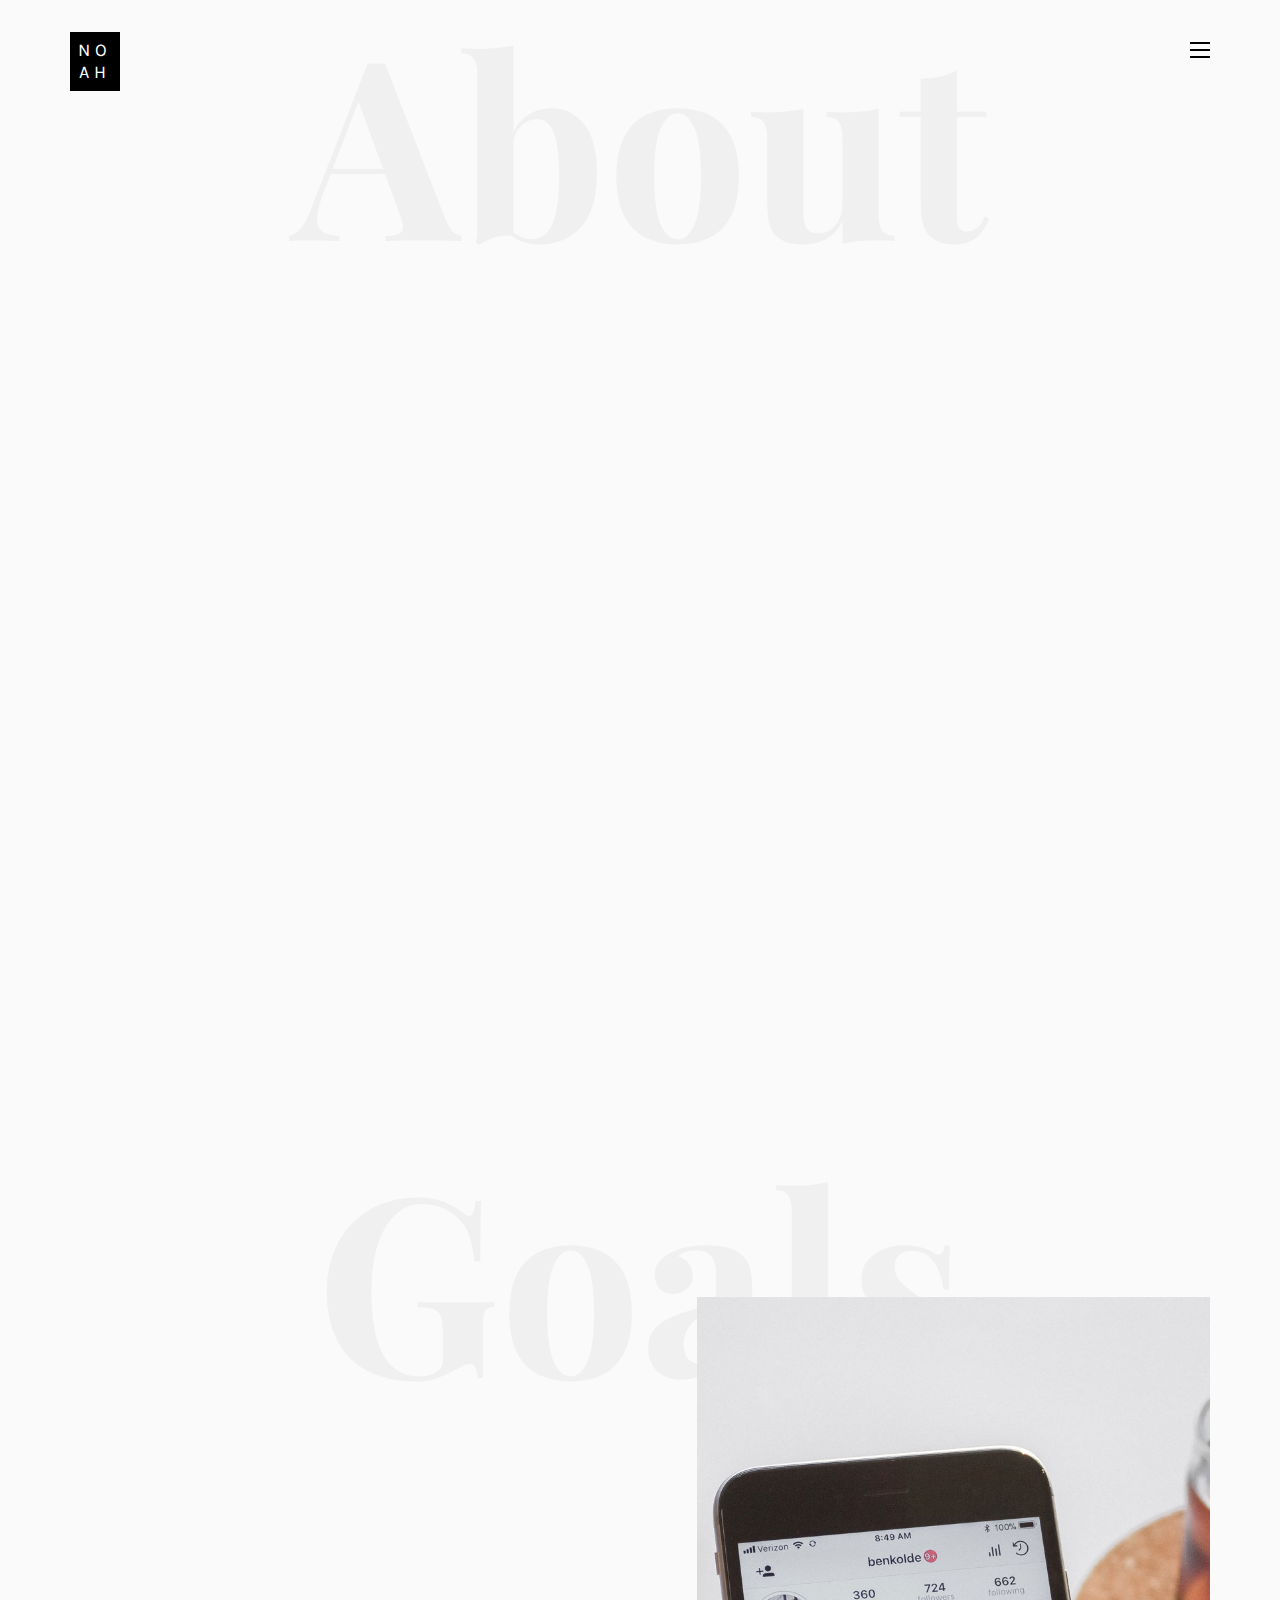
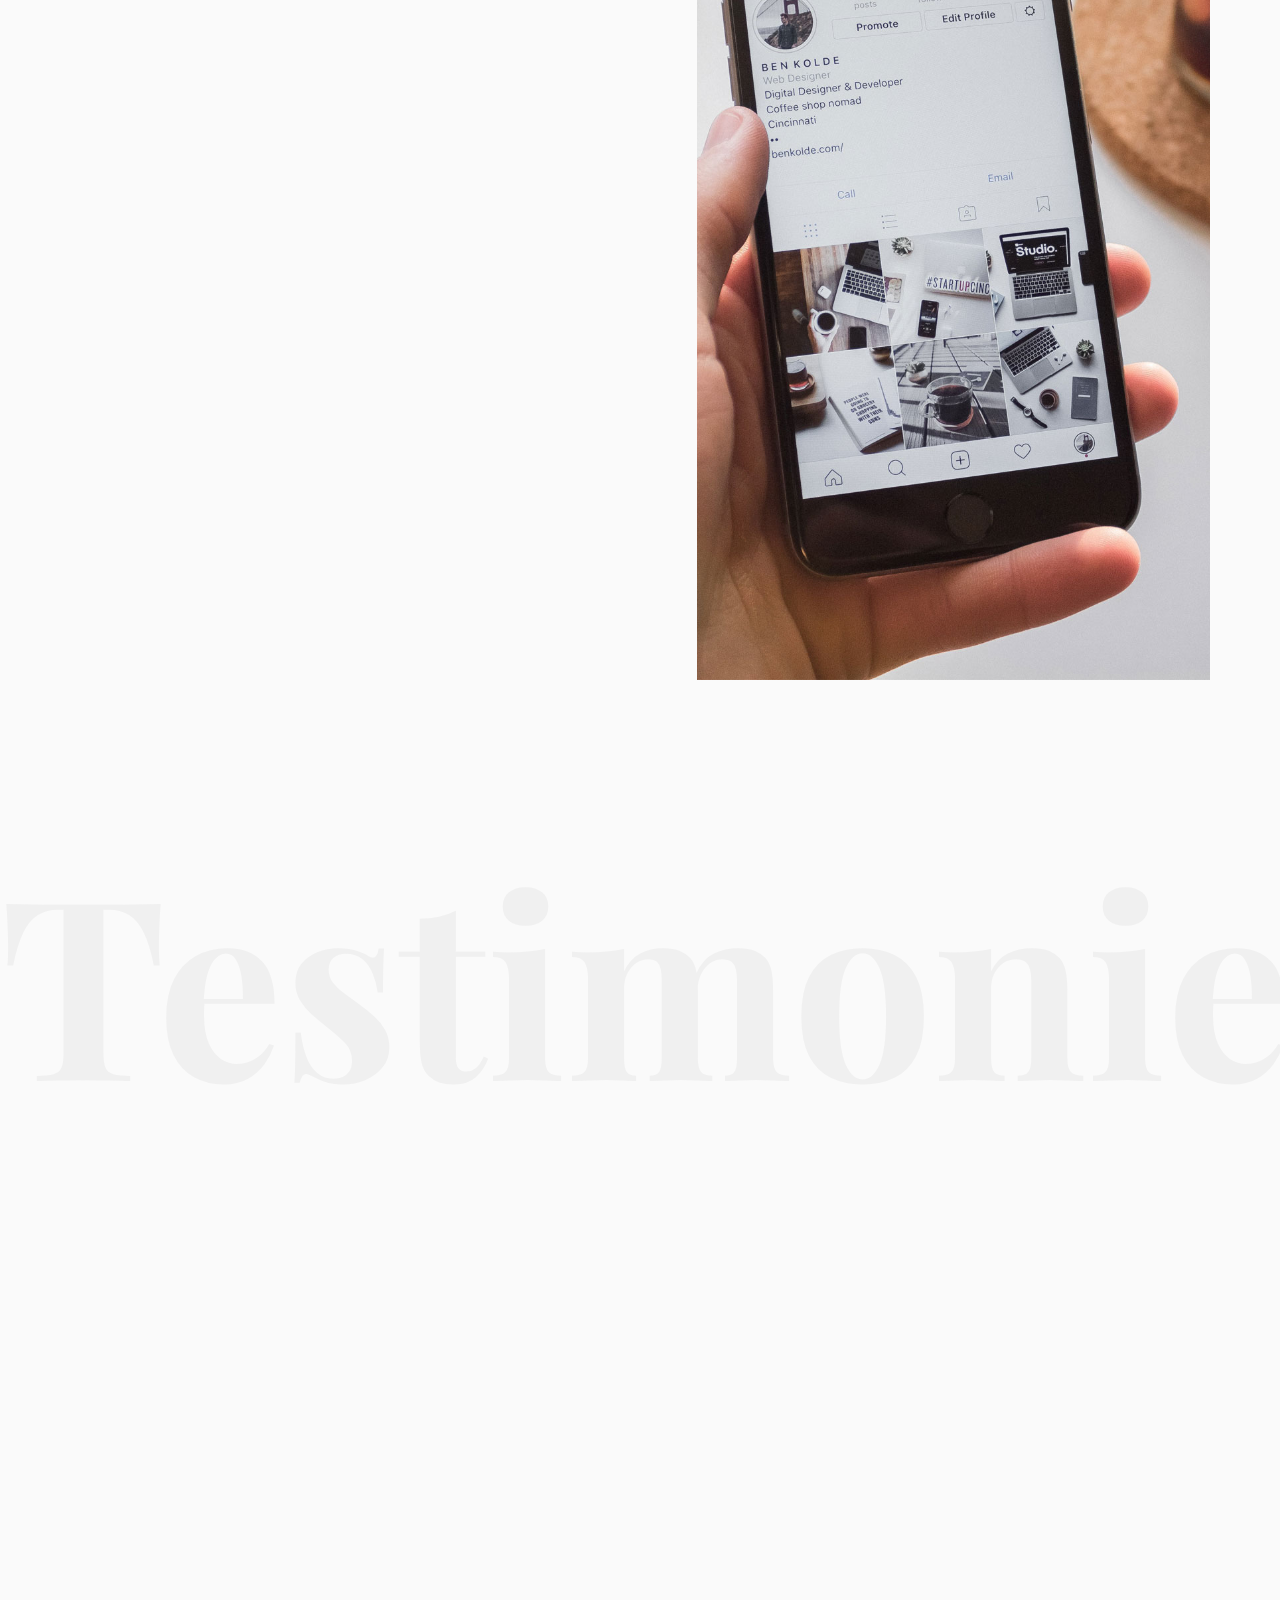
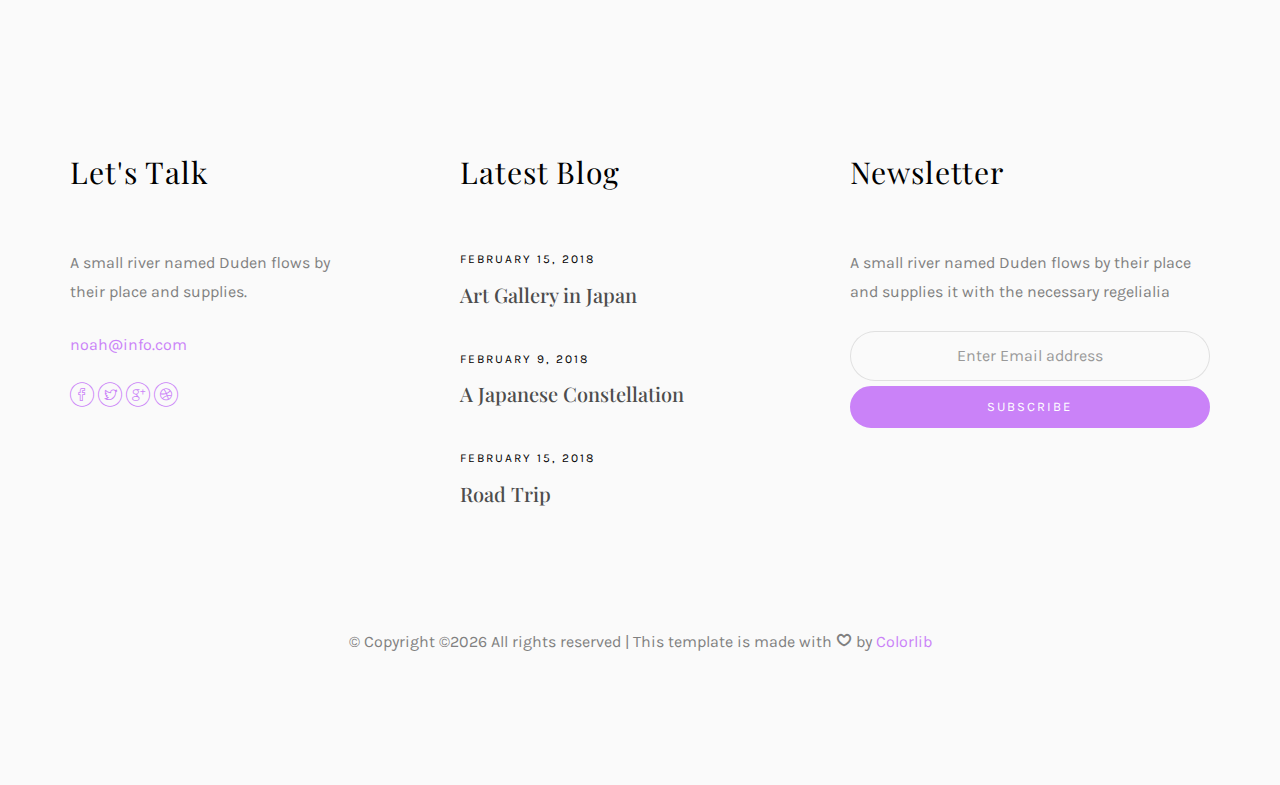
==== about.html @ 1e5e587e "modif total du template" ====
<!DOCTYPE HTML>
<html>
	<head>
	<meta charset="utf-8">
	<meta http-equiv="X-UA-Compatible" content="IE=edge">
	<title>Noah Template</title>
	<meta name="viewport" content="width=device-width, initial-scale=1">
	<meta name="description" content="" />
	<meta name="keywords" content="" />
	<meta name="author" content="" />

  <!-- Facebook and Twitter integration -->
	<meta property="og:title" content=""/>
	<meta property="og:image" content=""/>
	<meta property="og:url" content=""/>
	<meta property="og:site_name" content=""/>
	<meta property="og:description" content=""/>
	<meta name="twitter:title" content="" />
	<meta name="twitter:image" content="" />
	<meta name="twitter:url" content="" />
	<meta name="twitter:card" content="" />

	<!-- Place favicon.ico and apple-touch-icon.png in the root directory -->
	<link rel="shortcut icon" href="favicon.ico">

	<link href="https://fonts.googleapis.com/css?family=Karla:400,700" rel="stylesheet">
	<link href="https://fonts.googleapis.com/css?family=Playfair+Display:400,400i,700" rel="stylesheet">
	
	<!-- Animate.css -->
	<link rel="stylesheet" href="css/animate.css">
	<!-- Icomoon Icon Fonts-->
	<link rel="stylesheet" href="css/icomoon.css">
	<!-- Bootstrap  -->
	<link rel="stylesheet" href="css/bootstrap.css">
	<!-- Owl Carousel -->
	<link rel="stylesheet" href="css/owl.carousel.min.css">
	<link rel="stylesheet" href="css/owl.theme.default.min.css">
	<!-- Magnific Popup -->
	<link rel="stylesheet" href="css/magnific-popup.css">

	<link rel="stylesheet" href="css/style.css">


	<!-- Modernizr JS -->
	<script src="js/modernizr-2.6.2.min.js"></script>
	<!-- FOR IE9 below -->
	<!--[if lt IE 9]>
	<script src="js/respond.min.js"></script>
	<![endif]-->

	</head>
	<body>

	<nav id="colorlib-main-nav" role="navigation">
		<a href="#" class="js-colorlib-nav-toggle colorlib-nav-toggle active"><i></i></a>
		<div class="js-fullheight colorlib-table">
			<div class="colorlib-table-cell js-fullheight">
				<div class="row">
					<div class="col-md-12">
						<div class="form-group">
							<input type="text" class="form-control" id="search" placeholder="Enter any key to search...">
							<button type="submit" class="btn btn-primary"><i class="icon-search3"></i></button>
						</div>
					</div>
				</div>
				<div class="row">
					<div class="col-md-12">
						<ul>
							<li><a href="index.html">Home</a></li>
							<li><a href="services.html">Services</a></li>
							<li><a href="work.html">Work</a></li>
							<li><a href="blog.html">Blog</a></li>
							<li class="active"><a href="about.html">About</a></li>
							<li><a href="contact.html">Contact</a></li>
						</ul>
					</div>
				</div>
				<div class="row">
					<div class="col-md-12">
						<h2 class="head-title">Works</h2>
						<a href="images/work-1.jpg" class="gallery image-popup-link text-center" style="background-image: url(images/work-1.jpg);">
							<span><i class="icon-search3"></i></span>
						</a>
						<a href="images/work-2.jpg" class="gallery image-popup-link text-center" style="background-image: url(images/work-2.jpg);">
							<span><i class="icon-search3"></i></span>
						</a>
						<a href="images/work-3.jpg" class="gallery image-popup-link text-center" style="background-image: url(images/work-3.jpg);">
							<span><i class="icon-search3"></i></span>
						</a>
						<a href="images/work-4.jpg" class="gallery image-popup-link text-center" style="background-image: url(images/work-4.jpg);">
							<span><i class="icon-search3"></i></span>
						</a>
					</div>
				</div>
			</div>
		</div>
	</nav>
	
	<div id="colorlib-page">
		<header>
			<div class="container">
				<div class="row">
					<div class="col-md-12">
						<div class="colorlib-navbar-brand">
							<a class="colorlib-logo" href="index.html"><span>No</span><span>ah</span></a>
						</div>
						<a href="#" class="js-colorlib-nav-toggle colorlib-nav-toggle"><i></i></a>
					</div>
				</div>
			</div>
		</header>
		<div id="colorlib-about">
			<div class="container">
				<div class="row text-center">
					<h2 class="bold">About</h2>
				</div>
				<div class="row row-padded-bottom">
					<div class="col-md-5 animate-box">
						<img class="img-responsive about-img" src="images/about.jpg" alt="html5 bootstrap template by colorlib.com">
					</div>
					<div class="col-md-6 col-md-push-1 animate-box">
						<div class="about-desc">
							<h2><span>Noah</span><span>Henderson</span></h2>
							<div class="desc">
								<div class="rotate">
									<h2 class="heading">About</h2>
								</div>
								<p>A small river named Duden <a href="#">flows by their place</a> and supplies it with the necessary regelialia. It is a paradisematic country, in which roasted parts of sentences fly into your mouth. Even the all-powerful Pointing has no control about the blind texts it is an almost unorthographic life.</p>
								<p class="colorlib-social-icons">
									<a href="#"><i class="icon-facebook4"></i></a>
									<a href="#"><i class="icon-twitter3"></i></a>
									<a href="#"><i class="icon-googleplus"></i></a>
									<a href="#"><i class="icon-dribbble2"></i></a>
								</p>
								<p><a href="work.html" class="btn btn-primary btn-outline">View My Works</a></p>
							</div>
						</div>
					</div>
				</div>
				<div class="row">
					<div class="col-md-4 animate-box">
						<p>The Big Oxmox advised her not to do so, because there were thousands of bad Commas, wild Question Marks and devious Semikoli, but the Little Blind Text didn’t listen. She packed her seven versalia, put her initial into the belt and made herself on the way.</p>
					</div>
					<div class="col-md-4 animate-box">
						<p>The Big Oxmox advised her not to do so, because there were thousands of bad Commas, wild Question Marks and devious Semikoli, but the Little Blind Text didn’t listen. She packed her seven versalia, put her initial into the belt and made herself on the way.</p>
					</div>
					<div class="col-md-4 animate-box">
						<p>The Big Oxmox advised her not to do so, because there were thousands of bad Commas, wild Question Marks and devious Semikoli, but the Little Blind Text didn’t listen. She packed her seven versalia, put her initial into the belt and made herself on the way.</p>
					</div>
				</div>
			</div>
		</div>
		<div id="colorlib-services">
			<div class="container">
				<div class="row text-center">
					<h2 class="bold">Goals</h2>
				</div>
				<div class="row">
					<div class="col-md-12">
						<div class="services-flex">
							<div class="one-third">
								<div class="row">
									<div class="col-md-12 col-md-offset-0 animate-box intro-heading">
										<span>Target</span>
										<h2>Goals</h2>
										<p>A small river named Duden flows by their place and supplies it with the necessary regelialia. It is a paradisematic country, in which roasted parts of sentences fly into your mouth.</p>
									</div>
								</div>
								<div class="row">
									<div class="col-md-12">
										<div class="rotate">
											<h2 class="heading">Goals</h2>
										</div>
									</div>
									<div class="col-md-12">
										<div class="services animate-box">
											<h3>1 - High Quality Theme</h3>
											<p>Even the all-powerful Pointing has no control about the blind texts it is an almost unorthographic life One day however a small line of blind text by the name of Lorem Ipsum decided to leave for the far World of Grammar.</p>
										</div>
										<div class="services animate-box">
											<h3>2 - Customer Satisfaction</h3>
											<p>Even the all-powerful Pointing has no control about the blind texts it is an almost unorthographic life One day however a small line of blind text by the name of Lorem Ipsum decided to leave for the far World of Grammar.</p>
										</div>
										<div class="services animate-box">
											<h3>3 - Well Mentained Sites</h3>
											<p>Even the all-powerful Pointing has no control about the blind texts it is an almost unorthographic life One day however a small line of blind text by the name of Lorem Ipsum decided to leave for the far World of Grammar.</p>
										</div>
									</div>
								</div>
							</div>
							<div class="one-forth services-img" style="background-image: url(images/services-img-1.jpg);">
							</div>
						</div>
					</div>
				</div>
			</div>
		</div>

		<div id="colorlib-testimony">
			<div class="container">
				<div class="row text-center">
					<h2 class="bold">Testimonies</h2>
				</div>
				<div class="row">
					<div class="col-md-12 col-md-offset-0 text-center animate-box intro-heading">
						<span>Testimonies</span>
						<h2>Clients Says</h2>
					</div>
				</div>
				<div class="row">
					<div class="col-md-12">
						<div class="rotate">
							<h2 class="heading">Says</h2>
						</div>
					</div>
				</div>
				<div class="row animate-box">
					<div class="owl-carousel">
						<div class="item">
							<div class="col-md-12 text-center">
								<div class="testimony">
									<blockquote>
										<p>"A small river named Duden flows by their place and supplies it with the necessary regelialia.</p>
										<span>" &mdash; George Brooks</span>
									</blockquote>
								</div>
							</div>
						</div>
						<div class="item">
							<div class="col-md-12 text-center">
								<div class="testimony">
									<blockquote>
										<p>"Even the all-powerful Pointing has no control about the blind texts it is an almost unorthographic life One day however a small line of blind text by the name of Lorem Ipsum decided to leave for the far World of Grammar.</p>
										<span>" &mdash; Daniel Foster</span>
									</blockquote>
								</div>
							</div>
						</div>
						<div class="item">
							<div class="col-md-12 text-center">
								<div class="testimony">
									<blockquote>
										<p>"When she reached the first hills of the Italic Mountains, she had a last view back on the skyline of her hometown Bookmarksgrove</p>
										<span>" &mdash; Liam Jenkins</span>
									</blockquote>
								</div>
							</div>
						</div>
					</div>
				</div>
			</div>
		</div>

		<footer>
			<div id="footer">
				<div class="container">
					<div class="row">
						<div class="col-md-4 col-pb-sm">
							<div class="row">
								<div class="col-md-10">
									<h2>Let's Talk</h2>
									<p>A small river named Duden flows by their place and supplies.</p>
									<p><a href="#">noah@info.com</a></p>
									<p class="colorlib-social-icons">
										<a href="#"><i class="icon-facebook4"></i></a>
										<a href="#"><i class="icon-twitter3"></i></a>
										<a href="#"><i class="icon-googleplus"></i></a>
										<a href="#"><i class="icon-dribbble2"></i></a>
									</p>
								</div>
							</div>
						</div>
						<div class="col-md-4 col-pb-sm">
							<h2>Latest Blog</h2>
							<div class="f-entry">
								<a href="#" class="featured-img" style="background-image: url(images/img-1.jpg);"></a>
								<div class="desc">
									<span>February 15, 2018</span>
									<h3><a href="#">Art Gallery in Japan</a></h3>
								</div>
							</div>
							<div class="f-entry">
								<a href="#" class="featured-img" style="background-image: url(images/img-2.jpg);"></a>
								<div class="desc">
									<span>February 9, 2018</span>
									<h3><a href="#">A Japanese Constellation</a></h3>
								</div>
							</div>
							<div class="f-entry">
								<a href="#" class="featured-img" style="background-image: url(images/img-3.jpg);"></a>
								<div class="desc">
									<span>February 15, 2018</span>
									<h3><a href="#">Road Trip</a></h3>
								</div>
							</div>
						</div>
						<div class="col-md-4 col-pb-sm">
							<h2>Newsletter</h2>
							<p>A small river named Duden flows by their place and supplies it with the necessary regelialia</p>
							<div class="subscribe text-center">
								<div class="form-group">
									<input type="text" class="form-control text-center" placeholder="Enter Email address">
									<input type="submit" value="Subscribe" class="btn btn-primary btn-custom">
								</div>
							</div>
						</div>
					</div>
					<div class="row">
						<div class="col-md-12 text-center">
							<p>
								&copy; <!-- Link back to Colorlib can't be removed. Template is licensed under CC BY 3.0. -->
Copyright &copy;<script>document.write(new Date().getFullYear());</script> All rights reserved | This template is made with <i class="icon-heart4" aria-hidden="true"></i> by <a href="https://colorlib.com" target="_blank">Colorlib</a>
<!-- Link back to Colorlib can't be removed. Template is licensed under CC BY 3.0. -->
							</p>
						</div>
					</div>
				</div>
			</div>
		</footer>
	
	</div>

	<!-- jQuery -->
	<script src="js/jquery.min.js"></script>
	<!-- jQuery Easing -->
	<script src="js/jquery.easing.1.3.js"></script>
	<!-- Bootstrap -->
	<script src="js/bootstrap.min.js"></script>
	<!-- Waypoints -->
	<script src="js/jquery.waypoints.min.js"></script>
	<!-- Owl Carousel -->
	<script src="js/owl.carousel.min.js"></script>
	<!-- Magnific Popup -->
	<script src="js/jquery.magnific-popup.min.js"></script>
	<script src="js/magnific-popup-options.js"></script>

	<!-- Main JS (Do not remove) -->
	<script src="js/main.js"></script>

	</body>
</html>
---- css/icomoon.css ----
@font-face {
  font-family: 'icomoon';
  src:  url('fonts/icomoon.eot?tmere9');
  src:  url('fonts/icomoon.eot?tmere9#iefix') format('embedded-opentype'),
    url('fonts/icomoon.ttf?tmere9') format('truetype'),
    url('fonts/icomoon.woff?tmere9') format('woff'),
    url('fonts/icomoon.svg?tmere9#icomoon') format('svg');
  font-weight: normal;
  font-style: normal;
}

[class^="icon-"], [class*=" icon-"] {
  /* use !important to prevent issues with browser extensions that change fonts */
  font-family: 'icomoon' !important;
  speak: none;
  font-style: normal;
  font-weight: normal;
  font-variant: normal;
  text-transform: none;
  line-height: 1;

  /* Better Font Rendering =========== */
  -webkit-font-smoothing: antialiased;
  -moz-osx-font-smoothing: grayscale;
}

.icon-activity:before {
  content: "\e900";
}
.icon-airplay:before {
  content: "\e901";
}
.icon-alert-circle:before {
  content: "\e902";
}
.icon-alert-octagon:before {
  content: "\e903";
}
.icon-alert-triangle:before {
  content: "\e904";
}
.icon-align-center:before {
  content: "\e905";
}
.icon-align-justify:before {
  content: "\e906";
}
.icon-align-left:before {
  content: "\e907";
}
.icon-align-right:before {
  content: "\e908";
}
.icon-anchor:before {
  content: "\e909";
}
.icon-aperture:before {
  content: "\e90a";
}
.icon-arrow-down3:before {
  content: "\e90b";
}
.icon-arrow-down-circle:before {
  content: "\e90c";
}
.icon-arrow-down-left3:before {
  content: "\e90d";
}
.icon-arrow-down-right3:before {
  content: "\e90e";
}
.icon-arrow-left3:before {
  content: "\e90f";
}
.icon-arrow-left-circle:before {
  content: "\e910";
}
.icon-arrow-right3:before {
  content: "\e911";
}
.icon-arrow-right-circle:before {
  content: "\e912";
}
.icon-arrow-up3:before {
  content: "\e913";
}
.icon-arrow-up-circle:before {
  content: "\e914";
}
.icon-arrow-up-left3:before {
  content: "\e915";
}
.icon-arrow-up-right3:before {
  content: "\e916";
}
.icon-at-sign:before {
  content: "\e917";
}
.icon-award:before {
  content: "\e918";
}
.icon-bar-chart:before {
  content: "\e919";
}
.icon-bar-chart-2:before {
  content: "\e91a";
}
.icon-battery:before {
  content: "\e91b";
}
.icon-battery-charging:before {
  content: "\e91c";
}
.icon-bell2:before {
  content: "\e91d";
}
.icon-bell-off:before {
  content: "\e91e";
}
.icon-bluetooth:before {
  content: "\e91f";
}
.icon-bold2:before {
  content: "\e920";
}
.icon-book2:before {
  content: "\e921";
}
.icon-book-open:before {
  content: "\e922";
}
.icon-bookmark2:before {
  content: "\e923";
}
.icon-box:before {
  content: "\e924";
}
.icon-briefcase2:before {
  content: "\e925";
}
.icon-calendar2:before {
  content: "\e926";
}
.icon-camera2:before {
  content: "\e927";
}
.icon-camera-off:before {
  content: "\e928";
}
.icon-cast:before {
  content: "\e929";
}
.icon-check:before {
  content: "\e92a";
}
.icon-check-circle:before {
  content: "\e92b";
}
.icon-check-square:before {
  content: "\e92c";
}
.icon-chevron-down:before {
  content: "\e92d";
}
.icon-chevron-left:before {
  content: "\e92e";
}
.icon-chevron-right:before {
  content: "\e92f";
}
.icon-chevron-up:before {
  content: "\e930";
}
.icon-chevrons-down:before {
  content: "\e931";
}
.icon-chevrons-left:before {
  content: "\e932";
}
.icon-chevrons-right:before {
  content: "\e933";
}
.icon-chevrons-up:before {
  content: "\e934";
}
.icon-chrome2:before {
  content: "\e935";
}
.icon-circle:before {
  content: "\e936";
}
.icon-clipboard2:before {
  content: "\e937";
}
.icon-clock3:before {
  content: "\e938";
}
.icon-cloud2:before {
  content: "\e939";
}
.icon-cloud-drizzle:before {
  content: "\e93a";
}
.icon-cloud-lightning:before {
  content: "\e93b";
}
.icon-cloud-off:before {
  content: "\e93c";
}
.icon-cloud-rain:before {
  content: "\e93d";
}
.icon-cloud-snow:before {
  content: "\e93e";
}
.icon-code:before {
  content: "\e93f";
}
.icon-codepen2:before {
  content: "\e940";
}
.icon-command2:before {
  content: "\e941";
}
.icon-compass3:before {
  content: "\e942";
}
.icon-copy2:before {
  content: "\e943";
}
.icon-corner-down-left:before {
  content: "\e944";
}
.icon-corner-down-right:before {
  content: "\e945";
}
.icon-corner-left-down:before {
  content: "\e946";
}
.icon-corner-left-up:before {
  content: "\e947";
}
.icon-corner-right-down:before {
  content: "\e948";
}
.icon-corner-right-up:before {
  content: "\e949";
}
.icon-corner-up-left:before {
  content: "\e94a";
}
.icon-corner-up-right:before {
  content: "\e94b";
}
.icon-cpu:before {
  content: "\e94c";
}
.icon-credit-card2:before {
  content: "\e94d";
}
.icon-crop2:before {
  content: "\e94e";
}
.icon-crosshair:before {
  content: "\e94f";
}
.icon-database2:before {
  content: "\e950";
}
.icon-delete:before {
  content: "\e951";
}
.icon-disc:before {
  content: "\e952";
}
.icon-dollar-sign:before {
  content: "\e953";
}
.icon-download4:before {
  content: "\e954";
}
.icon-download-cloud:before {
  content: "\e955";
}
.icon-droplet2:before {
  content: "\e956";
}
.icon-edit:before {
  content: "\e957";
}
.icon-edit-2:before {
  content: "\e958";
}
.icon-edit-3:before {
  content: "\e959";
}
.icon-external-link:before {
  content: "\e95a";
}
.icon-eye2:before {
  content: "\e95b";
}
.icon-eye-off:before {
  content: "\e95c";
}
.icon-facebook3:before {
  content: "\e95d";
}
.icon-fast-forward:before {
  content: "\e95e";
}
.icon-feather:before {
  content: "\e95f";
}
.icon-file:before {
  content: "\e960";
}
.icon-file-minus:before {
  content: "\e961";
}
.icon-file-plus:before {
  content: "\e962";
}
.icon-file-text3:before {
  content: "\e963";
}
.icon-film2:before {
  content: "\e964";
}
.icon-filter2:before {
  content: "\e965";
}
.icon-flag2:before {
  content: "\e966";
}
.icon-folder2:before {
  content: "\e967";
}
.icon-folder-minus2:before {
  content: "\e968";
}
.icon-folder-plus2:before {
  content: "\e969";
}
.icon-git-branch:before {
  content: "\e96a";
}
.icon-git-commit:before {
  content: "\e96b";
}
.icon-git-merge:before {
  content: "\e96c";
}
.icon-git-pull-request:before {
  content: "\e96d";
}
.icon-github2:before {
  content: "\e96e";
}
.icon-gitlab:before {
  content: "\e96f";
}
.icon-globe:before {
  content: "\e970";
}
.icon-grid:before {
  content: "\e971";
}
.icon-hard-drive:before {
  content: "\e972";
}
.icon-hash:before {
  content: "\e973";
}
.icon-headphones2:before {
  content: "\e974";
}
.icon-heart2:before {
  content: "\e975";
}
.icon-help-circle:before {
  content: "\e976";
}
.icon-home4:before {
  content: "\e977";
}
.icon-image2:before {
  content: "\e978";
}
.icon-inbox:before {
  content: "\e979";
}
.icon-info2:before {
  content: "\e97a";
}
.icon-instagram2:before {
  content: "\e97b";
}
.icon-italic2:before {
  content: "\e97c";
}
.icon-layers:before {
  content: "\e97d";
}
.icon-layout:before {
  content: "\e97e";
}
.icon-life-buoy:before {
  content: "\e97f";
}
.icon-link2:before {
  content: "\e980";
}
.icon-link-2:before {
  content: "\e981";
}
.icon-linkedin3:before {
  content: "\e982";
}
.icon-list3:before {
  content: "\e983";
}
.icon-loader:before {
  content: "\e984";
}
.icon-lock2:before {
  content: "\e985";
}
.icon-log-in:before {
  content: "\e986";
}
.icon-log-out:before {
  content: "\e987";
}
.icon-mail5:before {
  content: "\e988";
}
.icon-map3:before {
  content: "\e989";
}
.icon-map-pin:before {
  content: "\e98a";
}
.icon-maximize:before {
  content: "\e98b";
}
.icon-maximize-2:before {
  content: "\e98c";
}
.icon-menu5:before {
  content: "\e98d";
}
.icon-message-circle:before {
  content: "\e98e";
}
.icon-message-square:before {
  content: "\e98f";
}
.icon-mic2:before {
  content: "\e990";
}
.icon-mic-off:before {
  content: "\e991";
}
.icon-minimize:before {
  content: "\e992";
}
.icon-minimize-2:before {
  content: "\e993";
}
.icon-minus2:before {
  content: "\e994";
}
.icon-minus-circle:before {
  content: "\e995";
}
.icon-minus-square:before {
  content: "\e996";
}
.icon-monitor:before {
  content: "\e997";
}
.icon-moon:before {
  content: "\e998";
}
.icon-more-horizontal:before {
  content: "\e999";
}
.icon-more-vertical:before {
  content: "\e99a";
}
.icon-move:before {
  content: "\e99b";
}
.icon-music2:before {
  content: "\e99c";
}
.icon-navigation:before {
  content: "\e99d";
}
.icon-navigation-2:before {
  content: "\e99e";
}
.icon-octagon:before {
  content: "\e99f";
}
.icon-package:before {
  content: "\e9a0";
}
.icon-paperclip:before {
  content: "\e9a1";
}
.icon-pause3:before {
  content: "\e9a2";
}
.icon-pause-circle:before {
  content: "\e9a3";
}
.icon-percent:before {
  content: "\e9a4";
}
.icon-phone2:before {
  content: "\e9a5";
}
.icon-phone-call:before {
  content: "\e9a6";
}
.icon-phone-forwarded:before {
  content: "\e9a7";
}
.icon-phone-incoming:before {
  content: "\e9a8";
}
.icon-phone-missed:before {
  content: "\e9a9";
}
.icon-phone-off:before {
  content: "\e9aa";
}
.icon-phone-outgoing:before {
  content: "\e9ab";
}
.icon-pie-chart2:before {
  content: "\e9ac";
}
.icon-play4:before {
  content: "\e9ad";
}
.icon-play-circle:before {
  content: "\e9ae";
}
.icon-plus2:before {
  content: "\e9af";
}
.icon-plus-circle:before {
  content: "\e9b0";
}
.icon-plus-square:before {
  content: "\e9b1";
}
.icon-pocket:before {
  content: "\e9b2";
}
.icon-power2:before {
  content: "\e9b3";
}
.icon-printer2:before {
  content: "\e9b4";
}
.icon-radio:before {
  content: "\e9b5";
}
.icon-refresh-ccw:before {
  content: "\e9b6";
}
.icon-refresh-cw:before {
  content: "\e9b7";
}
.icon-repeat:before {
  content: "\e9b8";
}
.icon-rewind:before {
  content: "\e9b9";
}
.icon-rotate-ccw:before {
  content: "\e9ba";
}
.icon-rotate-cw:before {
  content: "\e9bb";
}
.icon-rss3:before {
  content: "\e9bc";
}
.icon-save:before {
  content: "\e9bd";
}
.icon-scissors2:before {
  content: "\e9be";
}
.icon-search2:before {
  content: "\e9bf";
}
.icon-send:before {
  content: "\e9c0";
}
.icon-server:before {
  content: "\e9c1";
}
.icon-settings:before {
  content: "\e9c2";
}
.icon-share3:before {
  content: "\e9c3";
}
.icon-share-2:before {
  content: "\e9c4";
}
.icon-shield2:before {
  content: "\e9c5";
}
.icon-shield-off:before {
  content: "\e9c6";
}
.icon-shopping-bag:before {
  content: "\e9c7";
}
.icon-shopping-cart:before {
  content: "\e9c8";
}
.icon-shuffle2:before {
  content: "\e9c9";
}
.icon-sidebar:before {
  content: "\e9ca";
}
.icon-skip-back:before {
  content: "\e9cb";
}
.icon-skip-forward:before {
  content: "\e9cc";
}
.icon-slack:before {
  content: "\e9cd";
}
.icon-slash:before {
  content: "\e9ce";
}
.icon-sliders:before {
  content: "\e9cf";
}
.icon-smartphone:before {
  content: "\e9d0";
}
.icon-speaker:before {
  content: "\e9d1";
}
.icon-square:before {
  content: "\e9d2";
}
.icon-star:before {
  content: "\e9d3";
}
.icon-stop-circle:before {
  content: "\e9d4";
}
.icon-sun2:before {
  content: "\e9d5";
}
.icon-sunrise:before {
  content: "\e9d6";
}
.icon-sunset:before {
  content: "\e9d7";
}
.icon-tablet2:before {
  content: "\e9d8";
}
.icon-tag:before {
  content: "\e9d9";
}
.icon-target2:before {
  content: "\e9da";
}
.icon-terminal2:before {
  content: "\e9db";
}
.icon-thermometer:before {
  content: "\e9dc";
}
.icon-thumbs-down:before {
  content: "\e9dd";
}
.icon-thumbs-up:before {
  content: "\e9de";
}
.icon-toggle-left:before {
  content: "\e9df";
}
.icon-toggle-right:before {
  content: "\e9e0";
}
.icon-trash:before {
  content: "\e9e1";
}
.icon-trash-2:before {
  content: "\e9e2";
}
.icon-trending-down:before {
  content: "\e9e3";
}
.icon-trending-up:before {
  content: "\e9e4";
}
.icon-triangle:before {
  content: "\e9e5";
}
.icon-truck2:before {
  content: "\e9e6";
}
.icon-tv2:before {
  content: "\e9e7";
}
.icon-twitter2:before {
  content: "\e9e8";
}
.icon-type:before {
  content: "\e9e9";
}
.icon-umbrella:before {
  content: "\e9ea";
}
.icon-underline2:before {
  content: "\e9eb";
}
.icon-unlock:before {
  content: "\e9ec";
}
.icon-upload4:before {
  content: "\e9ed";
}
.icon-upload-cloud:before {
  content: "\e9ee";
}
.icon-user2:before {
  content: "\e9ef";
}
.icon-user-check2:before {
  content: "\e9f0";
}
.icon-user-minus2:before {
  content: "\e9f1";
}
.icon-user-plus2:before {
  content: "\e9f2";
}
.icon-user-x:before {
  content: "\e9f3";
}
.icon-users2:before {
  content: "\e9f4";
}
.icon-video:before {
  content: "\e9f5";
}
.icon-video-off:before {
  content: "\e9f6";
}
.icon-voicemail:before {
  content: "\e9f7";
}
.icon-volume:before {
  content: "\e9f8";
}
.icon-volume-1:before {
  content: "\e9f9";
}
.icon-volume-2:before {
  content: "\e9fa";
}
.icon-volume-x:before {
  content: "\e9fb";
}
.icon-watch:before {
  content: "\e9fc";
}
.icon-wifi:before {
  content: "\e9fd";
}
.icon-wifi-off:before {
  content: "\e9fe";
}
.icon-wind:before {
  content: "\e9ff";
}
.icon-x:before {
  content: "\ea00";
}
.icon-x-circle:before {
  content: "\ea01";
}
.icon-x-square:before {
  content: "\ea02";
}
.icon-zap:before {
  content: "\ea03";
}
.icon-zap-off:before {
  content: "\ea04";
}
.icon-zoom-in2:before {
  content: "\ea05";
}
.icon-zoom-out2:before {
  content: "\ea06";
}
.icon-times:before {
  content: "\ea07";
}
.icon-tick:before {
  content: "\ea08";
}
.icon-plus3:before {
  content: "\ea09";
}
.icon-minus3:before {
  content: "\ea0a";
}
.icon-equals:before {
  content: "\ea0b";
}
.icon-divide:before {
  content: "\ea0c";
}
.icon-chevron-right2:before {
  content: "\ea0d";
}
.icon-chevron-left2:before {
  content: "\ea0e";
}
.icon-arrow-right-thick:before {
  content: "\ea0f";
}
.icon-arrow-left-thick:before {
  content: "\ea10";
}
.icon-th-small:before {
  content: "\ea11";
}
.icon-th-menu:before {
  content: "\ea12";
}
.icon-th-list:before {
  content: "\ea13";
}
.icon-th-large:before {
  content: "\ea14";
}
.icon-home5:before {
  content: "\ea15";
}
.icon-arrow-forward:before {
  content: "\ea16";
}
.icon-arrow-back:before {
  content: "\ea17";
}
.icon-rss4:before {
  content: "\ea18";
}
.icon-location3:before {
  content: "\ea19";
}
.icon-link3:before {
  content: "\ea1a";
}
.icon-image3:before {
  content: "\ea1b";
}
.icon-arrow-up-thick:before {
  content: "\ea1c";
}
.icon-arrow-down-thick:before {
  content: "\ea1d";
}
.icon-starburst:before {
  content: "\ea1e";
}
.icon-starburst-outline:before {
  content: "\ea1f";
}
.icon-star2:before {
  content: "\ea20";
}
.icon-flow-children:before {
  content: "\ea21";
}
.icon-export:before {
  content: "\ea22";
}
.icon-delete2:before {
  content: "\ea23";
}
.icon-delete-outline:before {
  content: "\ea24";
}
.icon-cloud-storage:before {
  content: "\ea25";
}
.icon-wi-fi:before {
  content: "\ea26";
}
.icon-heart3:before {
  content: "\ea27";
}
.icon-flash:before {
  content: "\ea28";
}
.icon-cancel:before {
  content: "\ea29";
}
.icon-backspace:before {
  content: "\ea2a";
}
.icon-attachment2:before {
  content: "\ea2b";
}
.icon-arrow-move:before {
  content: "\ea2c";
}
.icon-warning2:before {
  content: "\ea2d";
}
.icon-user3:before {
  content: "\ea2e";
}
.icon-radar:before {
  content: "\ea2f";
}
.icon-lock-open:before {
  content: "\ea30";
}
.icon-lock-closed:before {
  content: "\ea31";
}
.icon-location-arrow:before {
  content: "\ea32";
}
.icon-info3:before {
  content: "\ea33";
}
.icon-user-delete:before {
  content: "\ea34";
}
.icon-user-add:before {
  content: "\ea35";
}
.icon-media-pause:before {
  content: "\ea36";
}
.icon-group:before {
  content: "\ea37";
}
.icon-chart-pie:before {
  content: "\ea38";
}
.icon-chart-line:before {
  content: "\ea39";
}
.icon-chart-bar:before {
  content: "\ea3a";
}
.icon-chart-area:before {
  content: "\ea3b";
}
.icon-video2:before {
  content: "\ea3c";
}
.icon-point-of-interest:before {
  content: "\ea3d";
}
.icon-infinity:before {
  content: "\ea3e";
}
.icon-globe2:before {
  content: "\ea3f";
}
.icon-eye3:before {
  content: "\ea40";
}
.icon-cog2:before {
  content: "\ea41";
}
.icon-camera3:before {
  content: "\ea42";
}
.icon-upload5:before {
  content: "\ea43";
}
.icon-scissors3:before {
  content: "\ea44";
}
.icon-refresh:before {
  content: "\ea45";
}
.icon-pin:before {
  content: "\ea46";
}
.icon-key3:before {
  content: "\ea47";
}
.icon-info-large:before {
  content: "\ea48";
}
.icon-eject2:before {
  content: "\ea49";
}
.icon-download5:before {
  content: "\ea4a";
}
.icon-zoom:before {
  content: "\ea4b";
}
.icon-zoom-out3:before {
  content: "\ea4c";
}
.icon-zoom-in3:before {
  content: "\ea4d";
}
.icon-sort-numerically:before {
  content: "\ea4e";
}
.icon-sort-alphabetically:before {
  content: "\ea4f";
}
.icon-input-checked:before {
  content: "\ea50";
}
.icon-calender:before {
  content: "\ea51";
}
.icon-world:before {
  content: "\ea52";
}
.icon-notes:before {
  content: "\ea53";
}
.icon-code2:before {
  content: "\ea54";
}
.icon-arrow-sync:before {
  content: "\ea55";
}
.icon-arrow-shuffle:before {
  content: "\ea56";
}
.icon-arrow-repeat:before {
  content: "\ea57";
}
.icon-arrow-minimise:before {
  content: "\ea58";
}
.icon-arrow-maximise:before {
  content: "\ea59";
}
.icon-arrow-loop:before {
  content: "\ea5a";
}
.icon-anchor2:before {
  content: "\ea5b";
}
.icon-spanner:before {
  content: "\ea5c";
}
.icon-puzzle:before {
  content: "\ea5d";
}
.icon-power3:before {
  content: "\ea5e";
}
.icon-plane:before {
  content: "\ea5f";
}
.icon-pi:before {
  content: "\ea60";
}
.icon-phone3:before {
  content: "\ea61";
}
.icon-microphone:before {
  content: "\ea62";
}
.icon-media-rewind:before {
  content: "\ea63";
}
.icon-flag3:before {
  content: "\ea64";
}
.icon-adjust-brightness:before {
  content: "\ea65";
}
.icon-waves:before {
  content: "\ea66";
}
.icon-social-twitter:before {
  content: "\ea67";
}
.icon-social-facebook:before {
  content: "\ea68";
}
.icon-social-dribbble:before {
  content: "\ea69";
}
.icon-media-stop:before {
  content: "\ea6a";
}
.icon-media-record:before {
  content: "\ea6b";
}
.icon-media-play:before {
  content: "\ea6c";
}
.icon-media-fast-forward:before {
  content: "\ea6d";
}
.icon-media-eject:before {
  content: "\ea6e";
}
.icon-social-vimeo:before {
  content: "\ea6f";
}
.icon-social-tumbler:before {
  content: "\ea70";
}
.icon-social-skype:before {
  content: "\ea71";
}
.icon-social-pinterest:before {
  content: "\ea72";
}
.icon-social-linkedin:before {
  content: "\ea73";
}
.icon-social-last-fm:before {
  content: "\ea74";
}
.icon-social-github:before {
  content: "\ea75";
}
.icon-social-flickr:before {
  content: "\ea76";
}
.icon-at:before {
  content: "\ea77";
}
.icon-times-outline:before {
  content: "\ea78";
}
.icon-plus-outline:before {
  content: "\ea79";
}
.icon-minus-outline:before {
  content: "\ea7a";
}
.icon-tick-outline:before {
  content: "\ea7b";
}
.icon-th-large-outline:before {
  content: "\ea7c";
}
.icon-equals-outline:before {
  content: "\ea7d";
}
.icon-divide-outline:before {
  content: "\ea7e";
}
.icon-chevron-right-outline:before {
  content: "\ea7f";
}
.icon-chevron-left-outline:before {
  content: "\ea80";
}
.icon-arrow-right-outline:before {
  content: "\ea81";
}
.icon-arrow-left-outline:before {
  content: "\ea82";
}
.icon-th-small-outline:before {
  content: "\ea83";
}
.icon-th-menu-outline:before {
  content: "\ea84";
}
.icon-th-list-outline:before {
  content: "\ea85";
}
.icon-news:before {
  content: "\ea86";
}
.icon-home-outline:before {
  content: "\ea87";
}
.icon-arrow-up-outline:before {
  content: "\ea88";
}
.icon-arrow-forward-outline:before {
  content: "\ea89";
}
.icon-arrow-down-outline:before {
  content: "\ea8a";
}
.icon-arrow-back-outline:before {
  content: "\ea8b";
}
.icon-trash2:before {
  content: "\ea8c";
}
.icon-rss-outline:before {
  content: "\ea8d";
}
.icon-message:before {
  content: "\ea8e";
}
.icon-location-outline:before {
  content: "\ea8f";
}
.icon-link-outline:before {
  content: "\ea90";
}
.icon-image-outline:before {
  content: "\ea91";
}
.icon-export-outline:before {
  content: "\ea92";
}
.icon-cross2:before {
  content: "\ea93";
}
.icon-wi-fi-outline:before {
  content: "\ea94";
}
.icon-star-outline:before {
  content: "\ea95";
}
.icon-media-pause-outline:before {
  content: "\ea96";
}
.icon-mail6:before {
  content: "\ea97";
}
.icon-heart-outline:before {
  content: "\ea98";
}
.icon-flash-outline:before {
  content: "\ea99";
}
.icon-cancel-outline:before {
  content: "\ea9a";
}
.icon-beaker:before {
  content: "\ea9b";
}
.icon-arrow-move-outline:before {
  content: "\ea9c";
}
.icon-watch2:before {
  content: "\ea9d";
}
.icon-warning-outline:before {
  content: "\ea9e";
}
.icon-time:before {
  content: "\ea9f";
}
.icon-radar-outline:before {
  content: "\eaa0";
}
.icon-lock-open-outline:before {
  content: "\eaa1";
}
.icon-location-arrow-outline:before {
  content: "\eaa2";
}
.icon-info-outline:before {
  content: "\eaa3";
}
.icon-backspace-outline:before {
  content: "\eaa4";
}
.icon-attachment-outline:before {
  content: "\eaa5";
}
.icon-user-outline:before {
  content: "\eaa6";
}
.icon-user-delete-outline:before {
  content: "\eaa7";
}
.icon-user-add-outline:before {
  content: "\eaa8";
}
.icon-lock-closed-outline:before {
  content: "\eaa9";
}
.icon-group-outline:before {
  content: "\eaaa";
}
.icon-chart-pie-outline:before {
  content: "\eaab";
}
.icon-chart-line-outline:before {
  content: "\eaac";
}
.icon-chart-bar-outline:before {
  content: "\eaad";
}
.icon-chart-area-outline:before {
  content: "\eaae";
}
.icon-video-outline:before {
  content: "\eaaf";
}
.icon-point-of-interest-outline:before {
  content: "\eab0";
}
.icon-map4:before {
  content: "\eab1";
}
.icon-key-outline:before {
  content: "\eab2";
}
.icon-infinity-outline:before {
  content: "\eab3";
}
.icon-globe-outline:before {
  content: "\eab4";
}
.icon-eye-outline:before {
  content: "\eab5";
}
.icon-cog-outline:before {
  content: "\eab6";
}
.icon-camera-outline:before {
  content: "\eab7";
}
.icon-upload-outline:before {
  content: "\eab8";
}
.icon-support:before {
  content: "\eab9";
}
.icon-scissors-outline:before {
  content: "\eaba";
}
.icon-refresh-outline:before {
  content: "\eabb";
}
.icon-info-large-outline:before {
  content: "\eabc";
}
.icon-eject-outline:before {
  content: "\eabd";
}
.icon-download-outline:before {
  content: "\eabe";
}
.icon-battery-mid:before {
  content: "\eabf";
}
.icon-battery-low:before {
  content: "\eac0";
}
.icon-battery-high:before {
  content: "\eac1";
}
.icon-zoom-outline:before {
  content: "\eac2";
}
.icon-zoom-out-outline:before {
  content: "\eac3";
}
.icon-zoom-in-outline:before {
  content: "\eac4";
}
.icon-tag2:before {
  content: "\eac5";
}
.icon-tabs-outline:before {
  content: "\eac6";
}
.icon-pin-outline:before {
  content: "\eac7";
}
.icon-message-typing:before {
  content: "\eac8";
}
.icon-directions:before {
  content: "\eac9";
}
.icon-battery-full:before {
  content: "\eaca";
}
.icon-battery-charge:before {
  content: "\eacb";
}
.icon-pipette:before {
  content: "\eacc";
}
.icon-pencil3:before {
  content: "\eacd";
}
.icon-folder3:before {
  content: "\eace";
}
.icon-folder-delete:before {
  content: "\eacf";
}
.icon-folder-add:before {
  content: "\ead0";
}
.icon-edit2:before {
  content: "\ead1";
}
.icon-document:before {
  content: "\ead2";
}
.icon-document-delete:before {
  content: "\ead3";
}
.icon-document-add:before {
  content: "\ead4";
}
.icon-brush:before {
  content: "\ead5";
}
.icon-thumbs-up2:before {
  content: "\ead6";
}
.icon-thumbs-down2:before {
  content: "\ead7";
}
.icon-pen2:before {
  content: "\ead8";
}
.icon-sort-numerically-outline:before {
  content: "\ead9";
}
.icon-sort-alphabetically-outline:before {
  content: "\eada";
}
.icon-social-last-fm-circular:before {
  content: "\eadb";
}
.icon-social-github-circular:before {
  content: "\eadc";
}
.icon-compass4:before {
  content: "\eadd";
}
.icon-bookmark3:before {
  content: "\eade";
}
.icon-input-checked-outline:before {
  content: "\eadf";
}
.icon-code-outline:before {
  content: "\eae0";
}
.icon-calender-outline:before {
  content: "\eae1";
}
.icon-business-card:before {
  content: "\eae2";
}
.icon-arrow-up4:before {
  content: "\eae3";
}
.icon-arrow-sync-outline:before {
  content: "\eae4";
}
.icon-arrow-right4:before {
  content: "\eae5";
}
.icon-arrow-repeat-outline:before {
  content: "\eae6";
}
.icon-arrow-loop-outline:before {
  content: "\eae7";
}
.icon-arrow-left4:before {
  content: "\eae8";
}
.icon-flow-switch:before {
  content: "\eae9";
}
.icon-flow-parallel:before {
  content: "\eaea";
}
.icon-flow-merge:before {
  content: "\eaeb";
}
.icon-document-text:before {
  content: "\eaec";
}
.icon-clipboard3:before {
  content: "\eaed";
}
.icon-calculator2:before {
  content: "\eaee";
}
.icon-arrow-minimise-outline:before {
  content: "\eaef";
}
.icon-arrow-maximise-outline:before {
  content: "\eaf0";
}
.icon-arrow-down4:before {
  content: "\eaf1";
}
.icon-gift2:before {
  content: "\eaf2";
}
.icon-film3:before {
  content: "\eaf3";
}
.icon-database3:before {
  content: "\eaf4";
}
.icon-bell3:before {
  content: "\eaf5";
}
.icon-anchor-outline:before {
  content: "\eaf6";
}
.icon-adjust-contrast:before {
  content: "\eaf7";
}
.icon-world-outline:before {
  content: "\eaf8";
}
.icon-shopping-bag2:before {
  content: "\eaf9";
}
.icon-power-outline:before {
  content: "\eafa";
}
.icon-notes-outline:before {
  content: "\eafb";
}
.icon-device-tablet:before {
  content: "\eafc";
}
.icon-device-phone:before {
  content: "\eafd";
}
.icon-device-laptop:before {
  content: "\eafe";
}
.icon-device-desktop:before {
  content: "\eaff";
}
.icon-briefcase3:before {
  content: "\eb00";
}
.icon-stopwatch2:before {
  content: "\eb01";
}
.icon-spanner-outline:before {
  content: "\eb02";
}
.icon-puzzle-outline:before {
  content: "\eb03";
}
.icon-printer3:before {
  content: "\eb04";
}
.icon-pi-outline:before {
  content: "\eb05";
}
.icon-lightbulb:before {
  content: "\eb06";
}
.icon-flag-outline:before {
  content: "\eb07";
}
.icon-contacts:before {
  content: "\eb08";
}
.icon-archive:before {
  content: "\eb09";
}
.icon-weather-stormy:before {
  content: "\eb0a";
}
.icon-weather-shower:before {
  content: "\eb0b";
}
.icon-weather-partly-sunny:before {
  content: "\eb0c";
}
.icon-weather-downpour:before {
  content: "\eb0d";
}
.icon-weather-cloudy:before {
  content: "\eb0e";
}
.icon-plane-outline:before {
  content: "\eb0f";
}
.icon-phone-outline:before {
  content: "\eb10";
}
.icon-microphone-outline:before {
  content: "\eb11";
}
.icon-weather-windy:before {
  content: "\eb12";
}
.icon-weather-windy-cloudy:before {
  content: "\eb13";
}
.icon-weather-sunny:before {
  content: "\eb14";
}
.icon-weather-snow:before {
  content: "\eb15";
}
.icon-weather-night:before {
  content: "\eb16";
}
.icon-media-stop-outline:before {
  content: "\eb17";
}
.icon-media-rewind-outline:before {
  content: "\eb18";
}
.icon-media-record-outline:before {
  content: "\eb19";
}
.icon-media-play-outline:before {
  content: "\eb1a";
}
.icon-media-fast-forward-outline:before {
  content: "\eb1b";
}
.icon-media-eject-outline:before {
  content: "\eb1c";
}
.icon-wine:before {
  content: "\eb1d";
}
.icon-waves-outline:before {
  content: "\eb1e";
}
.icon-ticket2:before {
  content: "\eb1f";
}
.icon-tags:before {
  content: "\eb20";
}
.icon-plug:before {
  content: "\eb21";
}
.icon-headphones3:before {
  content: "\eb22";
}
.icon-credit-card3:before {
  content: "\eb23";
}
.icon-coffee:before {
  content: "\eb24";
}
.icon-book3:before {
  content: "\eb25";
}
.icon-beer:before {
  content: "\eb26";
}
.icon-volume2:before {
  content: "\eb27";
}
.icon-volume-up:before {
  content: "\eb28";
}
.icon-volume-mute3:before {
  content: "\eb29";
}
.icon-volume-down:before {
  content: "\eb2a";
}
.icon-social-vimeo-circular:before {
  content: "\eb2b";
}
.icon-social-twitter-circular:before {
  content: "\eb2c";
}
.icon-social-pinterest-circular:before {
  content: "\eb2d";
}
.icon-social-linkedin-circular:before {
  content: "\eb2e";
}
.icon-social-facebook-circular:before {
  content: "\eb2f";
}
.icon-social-dribbble-circular:before {
  content: "\eb30";
}
.icon-tree2:before {
  content: "\eb31";
}
.icon-thermometer2:before {
  content: "\eb32";
}
.icon-social-tumbler-circular:before {
  content: "\eb33";
}
.icon-social-skype-outline:before {
  content: "\eb34";
}
.icon-social-flickr-circular:before {
  content: "\eb35";
}
.icon-social-at-circular:before {
  content: "\eb36";
}
.icon-shopping-cart2:before {
  content: "\eb37";
}
.icon-messages:before {
  content: "\eb38";
}
.icon-leaf2:before {
  content: "\eb39";
}
.icon-feather2:before {
  content: "\eb3a";
}
.icon-box2:before {
  content: "\eb3b";
}
.icon-write:before {
  content: "\eb3c";
}
.icon-clock4:before {
  content: "\eb3d";
}
.icon-reply2:before {
  content: "\eb3e";
}
.icon-reply-all:before {
  content: "\eb3f";
}
.icon-forward4:before {
  content: "\eb40";
}
.icon-flag4:before {
  content: "\eb41";
}
.icon-search3:before {
  content: "\eb42";
}
.icon-trash3:before {
  content: "\eb43";
}
.icon-envelope:before {
  content: "\eb44";
}
.icon-bubble3:before {
  content: "\eb45";
}
.icon-bubbles5:before {
  content: "\eb46";
}
.icon-user4:before {
  content: "\eb47";
}
.icon-users3:before {
  content: "\eb48";
}
.icon-cloud3:before {
  content: "\eb49";
}
.icon-download6:before {
  content: "\eb4a";
}
.icon-upload6:before {
  content: "\eb4b";
}
.icon-rain:before {
  content: "\eb4c";
}
.icon-sun3:before {
  content: "\eb4d";
}
.icon-moon2:before {
  content: "\eb4e";
}
.icon-bell4:before {
  content: "\eb4f";
}
.icon-folder4:before {
  content: "\eb50";
}
.icon-pin2:before {
  content: "\eb51";
}
.icon-sound:before {
  content: "\eb52";
}
.icon-microphone2:before {
  content: "\eb53";
}
.icon-camera4:before {
  content: "\eb54";
}
.icon-image4:before {
  content: "\eb55";
}
.icon-cog3:before {
  content: "\eb56";
}
.icon-calendar3:before {
  content: "\eb57";
}
.icon-book4:before {
  content: "\eb58";
}
.icon-map-marker:before {
  content: "\eb59";
}
.icon-store:before {
  content: "\eb5a";
}
.icon-support2:before {
  content: "\eb5b";
}
.icon-tag3:before {
  content: "\eb5c";
}
.icon-heart4:before {
  content: "\eb5d";
}
.icon-video-camera2:before {
  content: "\eb5e";
}
.icon-trophy2:before {
  content: "\eb5f";
}
.icon-cart2:before {
  content: "\eb60";
}
.icon-eye4:before {
  content: "\eb61";
}
.icon-cancel2:before {
  content: "\eb62";
}
.icon-chart:before {
  content: "\eb63";
}
.icon-target3:before {
  content: "\eb64";
}
.icon-printer4:before {
  content: "\eb65";
}
.icon-location4:before {
  content: "\eb66";
}
.icon-bookmark4:before {
  content: "\eb67";
}
.icon-monitor2:before {
  content: "\eb68";
}
.icon-cross3:before {
  content: "\eb69";
}
.icon-plus4:before {
  content: "\eb6a";
}
.icon-left:before {
  content: "\eb6b";
}
.icon-up:before {
  content: "\eb6c";
}
.icon-browser:before {
  content: "\eb6d";
}
.icon-windows2:before {
  content: "\eb6e";
}
.icon-switch2:before {
  content: "\eb6f";
}
.icon-dashboard:before {
  content: "\eb70";
}
.icon-play5:before {
  content: "\eb71";
}
.icon-fast-forward2:before {
  content: "\eb72";
}
.icon-next3:before {
  content: "\eb73";
}
.icon-refresh2:before {
  content: "\eb74";
}
.icon-film4:before {
  content: "\eb75";
}
.icon-home6:before {
  content: "\eb76";
}
.icon-home:before {
  content: "\eb77";
}
.icon-home2:before {
  content: "\eb78";
}
.icon-home3:before {
  content: "\eb79";
}
.icon-office:before {
  content: "\eb7a";
}
.icon-newspaper:before {
  content: "\eb7b";
}
.icon-pencil:before {
  content: "\eb7c";
}
.icon-pencil2:before {
  content: "\eb7d";
}
.icon-quill:before {
  content: "\eb7e";
}
.icon-pen:before {
  content: "\eb7f";
}
.icon-blog:before {
  content: "\eb80";
}
.icon-eyedropper:before {
  content: "\eb81";
}
.icon-droplet:before {
  content: "\eb82";
}
.icon-paint-format:before {
  content: "\eb83";
}
.icon-image:before {
  content: "\eb84";
}
.icon-images:before {
  content: "\eb85";
}
.icon-camera:before {
  content: "\eb86";
}
.icon-headphones:before {
  content: "\eb87";
}
.icon-music:before {
  content: "\eb88";
}
.icon-play:before {
  content: "\eb89";
}
.icon-film:before {
  content: "\eb8a";
}
.icon-video-camera:before {
  content: "\eb8b";
}
.icon-dice:before {
  content: "\eb8c";
}
.icon-pacman:before {
  content: "\eb8d";
}
.icon-spades:before {
  content: "\eb8e";
}
.icon-clubs:before {
  content: "\eb8f";
}
.icon-diamonds:before {
  content: "\eb90";
}
.icon-bullhorn:before {
  content: "\eb91";
}
.icon-connection:before {
  content: "\eb92";
}
.icon-podcast:before {
  content: "\eb93";
}
.icon-feed:before {
  content: "\eb94";
}
.icon-mic:before {
  content: "\eb95";
}
.icon-book:before {
  content: "\eb96";
}
.icon-books:before {
  content: "\eb97";
}
.icon-library:before {
  content: "\eb98";
}
.icon-file-text:before {
  content: "\eb99";
}
.icon-profile:before {
  content: "\eb9a";
}
.icon-file-empty:before {
  content: "\eb9b";
}
.icon-files-empty:before {
  content: "\eb9c";
}
.icon-file-text2:before {
  content: "\eb9d";
}
.icon-file-picture:before {
  content: "\eb9e";
}
.icon-file-music:before {
  content: "\eb9f";
}
.icon-file-play:before {
  content: "\eba0";
}
.icon-file-video:before {
  content: "\eba1";
}
.icon-file-zip:before {
  content: "\eba2";
}
.icon-copy:before {
  content: "\eba3";
}
.icon-paste:before {
  content: "\eba4";
}
.icon-stack:before {
  content: "\eba5";
}
.icon-folder:before {
  content: "\eba6";
}
.icon-folder-open:before {
  content: "\eba7";
}
.icon-folder-plus:before {
  content: "\eba8";
}
.icon-folder-minus:before {
  content: "\eba9";
}
.icon-folder-download:before {
  content: "\ebaa";
}
.icon-folder-upload:before {
  content: "\ebab";
}
.icon-price-tag:before {
  content: "\ebac";
}
.icon-price-tags:before {
  content: "\ebad";
}
.icon-barcode:before {
  content: "\ebae";
}
.icon-qrcode:before {
  content: "\ebaf";
}
.icon-ticket:before {
  content: "\ebb0";
}
.icon-cart:before {
  content: "\ebb1";
}
.icon-coin-dollar:before {
  content: "\ebb2";
}
.icon-coin-euro:before {
  content: "\ebb3";
}
.icon-coin-pound:before {
  content: "\ebb4";
}
.icon-coin-yen:before {
  content: "\ebb5";
}
.icon-credit-card:before {
  content: "\ebb6";
}
.icon-calculator:before {
  content: "\ebb7";
}
.icon-lifebuoy:before {
  content: "\ebb8";
}
.icon-phone:before {
  content: "\ebb9";
}
.icon-phone-hang-up:before {
  content: "\ebba";
}
.icon-address-book:before {
  content: "\ebbb";
}
.icon-envelop:before {
  content: "\ebbc";
}
.icon-pushpin:before {
  content: "\ebbd";
}
.icon-location:before {
  content: "\ebbe";
}
.icon-location2:before {
  content: "\ebbf";
}
.icon-compass:before {
  content: "\ebc0";
}
.icon-compass2:before {
  content: "\ebc1";
}
.icon-map:before {
  content: "\ebc2";
}
.icon-map2:before {
  content: "\ebc3";
}
.icon-history:before {
  content: "\ebc4";
}
.icon-clock:before {
  content: "\ebc5";
}
.icon-clock2:before {
  content: "\ebc6";
}
.icon-alarm:before {
  content: "\ebc7";
}
.icon-bell:before {
  content: "\ebc8";
}
.icon-stopwatch:before {
  content: "\ebc9";
}
.icon-calendar:before {
  content: "\ebca";
}
.icon-printer:before {
  content: "\ebcb";
}
.icon-keyboard:before {
  content: "\ebcc";
}
.icon-display:before {
  content: "\ebcd";
}
.icon-laptop:before {
  content: "\ebce";
}
.icon-mobile:before {
  content: "\ebcf";
}
.icon-mobile2:before {
  content: "\ebd0";
}
.icon-tablet:before {
  content: "\ebd1";
}
.icon-tv:before {
  content: "\ebd2";
}
.icon-drawer:before {
  content: "\ebd3";
}
.icon-drawer2:before {
  content: "\ebd4";
}
.icon-box-add:before {
  content: "\ebd5";
}
.icon-box-remove:before {
  content: "\ebd6";
}
.icon-download:before {
  content: "\ebd7";
}
.icon-upload:before {
  content: "\ebd8";
}
.icon-floppy-disk:before {
  content: "\ebd9";
}
.icon-drive:before {
  content: "\ebda";
}
.icon-database:before {
  content: "\ebdb";
}
.icon-undo:before {
  content: "\ebdc";
}
.icon-redo:before {
  content: "\ebdd";
}
.icon-undo2:before {
  content: "\ebde";
}
.icon-redo2:before {
  content: "\ebdf";
}
.icon-forward:before {
  content: "\ebe0";
}
.icon-reply:before {
  content: "\ebe1";
}
.icon-bubble:before {
  content: "\ebe2";
}
.icon-bubbles:before {
  content: "\ebe3";
}
.icon-bubbles2:before {
  content: "\ebe4";
}
.icon-bubble2:before {
  content: "\ebe5";
}
.icon-bubbles3:before {
  content: "\ebe6";
}
.icon-bubbles4:before {
  content: "\ebe7";
}
.icon-user:before {
  content: "\ebe8";
}
.icon-users:before {
  content: "\ebe9";
}
.icon-user-plus:before {
  content: "\ebea";
}
.icon-user-minus:before {
  content: "\ebeb";
}
.icon-user-check:before {
  content: "\ebec";
}
.icon-user-tie:before {
  content: "\ebed";
}
.icon-quotes-left:before {
  content: "\ebee";
}
.icon-quotes-right:before {
  content: "\ebef";
}
.icon-hour-glass:before {
  content: "\ebf0";
}
.icon-spinner:before {
  content: "\ebf1";
}
.icon-spinner2:before {
  content: "\ebf2";
}
.icon-spinner3:before {
  content: "\ebf3";
}
.icon-spinner4:before {
  content: "\ebf4";
}
.icon-spinner5:before {
  content: "\ebf5";
}
.icon-spinner6:before {
  content: "\ebf6";
}
.icon-spinner7:before {
  content: "\ebf7";
}
.icon-spinner8:before {
  content: "\ebf8";
}
.icon-spinner9:before {
  content: "\ebf9";
}
.icon-spinner10:before {
  content: "\ebfa";
}
.icon-spinner11:before {
  content: "\ebfb";
}
.icon-binoculars:before {
  content: "\ebfc";
}
.icon-search:before {
  content: "\ebfd";
}
.icon-zoom-in:before {
  content: "\ebfe";
}
.icon-zoom-out:before {
  content: "\ebff";
}
.icon-enlarge:before {
  content: "\ec00";
}
.icon-shrink:before {
  content: "\ec01";
}
.icon-enlarge2:before {
  content: "\ec02";
}
.icon-shrink2:before {
  content: "\ec03";
}
.icon-key:before {
  content: "\ec04";
}
.icon-key2:before {
  content: "\ec05";
}
.icon-lock:before {
  content: "\ec06";
}
.icon-unlocked:before {
  content: "\ec07";
}
.icon-wrench:before {
  content: "\ec08";
}
.icon-equalizer:before {
  content: "\ec09";
}
.icon-equalizer2:before {
  content: "\ec0a";
}
.icon-cog:before {
  content: "\ec0b";
}
.icon-cogs:before {
  content: "\ec0c";
}
.icon-hammer:before {
  content: "\ec0d";
}
.icon-magic-wand:before {
  content: "\ec0e";
}
.icon-aid-kit:before {
  content: "\ec0f";
}
.icon-bug:before {
  content: "\ec10";
}
.icon-pie-chart:before {
  content: "\ec11";
}
.icon-stats-dots:before {
  content: "\ec12";
}
.icon-stats-bars:before {
  content: "\ec13";
}
.icon-stats-bars2:before {
  content: "\ec14";
}
.icon-trophy:before {
  content: "\ec15";
}
.icon-gift:before {
  content: "\ec16";
}
.icon-glass:before {
  content: "\ec17";
}
.icon-glass2:before {
  content: "\ec18";
}
.icon-mug:before {
  content: "\ec19";
}
.icon-spoon-knife:before {
  content: "\ec1a";
}
.icon-leaf:before {
  content: "\ec1b";
}
.icon-rocket:before {
  content: "\ec1c";
}
.icon-meter:before {
  content: "\ec1d";
}
.icon-meter2:before {
  content: "\ec1e";
}
.icon-hammer2:before {
  content: "\ec1f";
}
.icon-fire:before {
  content: "\ec20";
}
.icon-lab:before {
  content: "\ec21";
}
.icon-magnet:before {
  content: "\ec22";
}
.icon-bin:before {
  content: "\ec23";
}
.icon-bin2:before {
  content: "\ec24";
}
.icon-briefcase:before {
  content: "\ec25";
}
.icon-airplane:before {
  content: "\ec26";
}
.icon-truck:before {
  content: "\ec27";
}
.icon-road:before {
  content: "\ec28";
}
.icon-accessibility:before {
  content: "\ec29";
}
.icon-target:before {
  content: "\ec2a";
}
.icon-shield:before {
  content: "\ec2b";
}
.icon-power:before {
  content: "\ec2c";
}
.icon-switch:before {
  content: "\ec2d";
}
.icon-power-cord:before {
  content: "\ec2e";
}
.icon-clipboard:before {
  content: "\ec2f";
}
.icon-list-numbered:before {
  content: "\ec30";
}
.icon-list:before {
  content: "\ec31";
}
.icon-list2:before {
  content: "\ec32";
}
.icon-tree:before {
  content: "\ec33";
}
.icon-menu:before {
  content: "\ec34";
}
.icon-menu2:before {
  content: "\ec35";
}
.icon-menu3:before {
  content: "\ec36";
}
.icon-menu4:before {
  content: "\ec37";
}
.icon-cloud:before {
  content: "\ec38";
}
.icon-cloud-download:before {
  content: "\ec39";
}
.icon-cloud-upload:before {
  content: "\ec3a";
}
.icon-cloud-check:before {
  content: "\ec3b";
}
.icon-download2:before {
  content: "\ec3c";
}
.icon-upload2:before {
  content: "\ec3d";
}
.icon-download3:before {
  content: "\ec3e";
}
.icon-upload3:before {
  content: "\ec3f";
}
.icon-sphere:before {
  content: "\ec40";
}
.icon-earth:before {
  content: "\ec41";
}
.icon-link:before {
  content: "\ec42";
}
.icon-flag:before {
  content: "\ec43";
}
.icon-attachment:before {
  content: "\ec44";
}
.icon-eye:before {
  content: "\ec45";
}
.icon-eye-plus:before {
  content: "\ec46";
}
.icon-eye-minus:before {
  content: "\ec47";
}
.icon-eye-blocked:before {
  content: "\ec48";
}
.icon-bookmark:before {
  content: "\ec49";
}
.icon-bookmarks:before {
  content: "\ec4a";
}
.icon-sun:before {
  content: "\ec4b";
}
.icon-contrast:before {
  content: "\ec4c";
}
.icon-brightness-contrast:before {
  content: "\ec4d";
}
.icon-star-empty:before {
  content: "\ec4e";
}
.icon-star-half:before {
  content: "\ec4f";
}
.icon-star-full:before {
  content: "\ec50";
}
.icon-heart:before {
  content: "\ec51";
}
.icon-heart-broken:before {
  content: "\ec52";
}
.icon-man:before {
  content: "\ec53";
}
.icon-woman:before {
  content: "\ec54";
}
.icon-man-woman:before {
  content: "\ec55";
}
.icon-happy:before {
  content: "\ec56";
}
.icon-happy2:before {
  content: "\ec57";
}
.icon-smile:before {
  content: "\ec58";
}
.icon-smile2:before {
  content: "\ec59";
}
.icon-tongue:before {
  content: "\ec5a";
}
.icon-tongue2:before {
  content: "\ec5b";
}
.icon-sad:before {
  content: "\ec5c";
}
.icon-sad2:before {
  content: "\ec5d";
}
.icon-wink:before {
  content: "\ec5e";
}
.icon-wink2:before {
  content: "\ec5f";
}
.icon-grin:before {
  content: "\ec60";
}
.icon-grin2:before {
  content: "\ec61";
}
.icon-cool:before {
  content: "\ec62";
}
.icon-cool2:before {
  content: "\ec63";
}
.icon-angry:before {
  content: "\ec64";
}
.icon-angry2:before {
  content: "\ec65";
}
.icon-evil:before {
  content: "\ec66";
}
.icon-evil2:before {
  content: "\ec67";
}
.icon-shocked:before {
  content: "\ec68";
}
.icon-shocked2:before {
  content: "\ec69";
}
.icon-baffled:before {
  content: "\ec6a";
}
.icon-baffled2:before {
  content: "\ec6b";
}
.icon-confused:before {
  content: "\ec6c";
}
.icon-confused2:before {
  content: "\ec6d";
}
.icon-neutral:before {
  content: "\ec6e";
}
.icon-neutral2:before {
  content: "\ec6f";
}
.icon-hipster:before {
  content: "\ec70";
}
.icon-hipster2:before {
  content: "\ec71";
}
.icon-wondering:before {
  content: "\ec72";
}
.icon-wondering2:before {
  content: "\ec73";
}
.icon-sleepy:before {
  content: "\ec74";
}
.icon-sleepy2:before {
  content: "\ec75";
}
.icon-frustrated:before {
  content: "\ec76";
}
.icon-frustrated2:before {
  content: "\ec77";
}
.icon-crying:before {
  content: "\ec78";
}
.icon-crying2:before {
  content: "\ec79";
}
.icon-point-up:before {
  content: "\ec7a";
}
.icon-point-right:before {
  content: "\ec7b";
}
.icon-point-down:before {
  content: "\ec7c";
}
.icon-point-left:before {
  content: "\ec7d";
}
.icon-warning:before {
  content: "\ec7e";
}
.icon-notification:before {
  content: "\ec7f";
}
.icon-question:before {
  content: "\ec80";
}
.icon-plus:before {
  content: "\ec81";
}
.icon-minus:before {
  content: "\ec82";
}
.icon-info:before {
  content: "\ec83";
}
.icon-cancel-circle:before {
  content: "\ec84";
}
.icon-blocked:before {
  content: "\ec85";
}
.icon-cross:before {
  content: "\ec86";
}
.icon-checkmark:before {
  content: "\ec87";
}
.icon-checkmark2:before {
  content: "\ec88";
}
.icon-spell-check:before {
  content: "\ec89";
}
.icon-enter:before {
  content: "\ec8a";
}
.icon-exit:before {
  content: "\ec8b";
}
.icon-play2:before {
  content: "\ec8c";
}
.icon-pause:before {
  content: "\ec8d";
}
.icon-stop:before {
  content: "\ec8e";
}
.icon-previous:before {
  content: "\ec8f";
}
.icon-next:before {
  content: "\ec90";
}
.icon-backward:before {
  content: "\ec91";
}
.icon-forward2:before {
  content: "\ec92";
}
.icon-play3:before {
  content: "\ec93";
}
.icon-pause2:before {
  content: "\ec94";
}
.icon-stop2:before {
  content: "\ec95";
}
.icon-backward2:before {
  content: "\ec96";
}
.icon-forward3:before {
  content: "\ec97";
}
.icon-first:before {
  content: "\ec98";
}
.icon-last:before {
  content: "\ec99";
}
.icon-previous2:before {
  content: "\ec9a";
}
.icon-next2:before {
  content: "\ec9b";
}
.icon-eject:before {
  content: "\ec9c";
}
.icon-volume-high:before {
  content: "\ec9d";
}
.icon-volume-medium:before {
  content: "\ec9e";
}
.icon-volume-low:before {
  content: "\ec9f";
}
.icon-volume-mute:before {
  content: "\eca0";
}
.icon-volume-mute2:before {
  content: "\eca1";
}
.icon-volume-increase:before {
  content: "\eca2";
}
.icon-volume-decrease:before {
  content: "\eca3";
}
.icon-loop:before {
  content: "\eca4";
}
.icon-loop2:before {
  content: "\eca5";
}
.icon-infinite:before {
  content: "\eca6";
}
.icon-shuffle:before {
  content: "\eca7";
}
.icon-arrow-up-left:before {
  content: "\eca8";
}
.icon-arrow-up:before {
  content: "\eca9";
}
.icon-arrow-up-right:before {
  content: "\ecaa";
}
.icon-arrow-right:before {
  content: "\ecab";
}
.icon-arrow-down-right:before {
  content: "\ecac";
}
.icon-arrow-down:before {
  content: "\ecad";
}
.icon-arrow-down-left:before {
  content: "\ecae";
}
.icon-arrow-left:before {
  content: "\ecaf";
}
.icon-arrow-up-left2:before {
  content: "\ecb0";
}
.icon-arrow-up2:before {
  content: "\ecb1";
}
.icon-arrow-up-right2:before {
  content: "\ecb2";
}
.icon-arrow-right2:before {
  content: "\ecb3";
}
.icon-arrow-down-right2:before {
  content: "\ecb4";
}
.icon-arrow-down2:before {
  content: "\ecb5";
}
.icon-arrow-down-left2:before {
  content: "\ecb6";
}
.icon-arrow-left2:before {
  content: "\ecb7";
}
.icon-circle-up:before {
  content: "\ecb8";
}
.icon-circle-right:before {
  content: "\ecb9";
}
.icon-circle-down:before {
  content: "\ecba";
}
.icon-circle-left:before {
  content: "\ecbb";
}
.icon-tab:before {
  content: "\ecbc";
}
.icon-move-up:before {
  content: "\ecbd";
}
.icon-move-down:before {
  content: "\ecbe";
}
.icon-sort-alpha-asc:before {
  content: "\ecbf";
}
.icon-sort-alpha-desc:before {
  content: "\ecc0";
}
.icon-sort-numeric-asc:before {
  content: "\ecc1";
}
.icon-sort-numberic-desc:before {
  content: "\ecc2";
}
.icon-sort-amount-asc:before {
  content: "\ecc3";
}
.icon-sort-amount-desc:before {
  content: "\ecc4";
}
.icon-command:before {
  content: "\ecc5";
}
.icon-shift:before {
  content: "\ecc6";
}
.icon-ctrl:before {
  content: "\ecc7";
}
.icon-opt:before {
  content: "\ecc8";
}
.icon-checkbox-checked:before {
  content: "\ecc9";
}
.icon-checkbox-unchecked:before {
  content: "\ecca";
}
.icon-radio-checked:before {
  content: "\eccb";
}
.icon-radio-checked2:before {
  content: "\eccc";
}
.icon-radio-unchecked:before {
  content: "\eccd";
}
.icon-crop:before {
  content: "\ecce";
}
.icon-make-group:before {
  content: "\eccf";
}
.icon-ungroup:before {
  content: "\ecd0";
}
.icon-scissors:before {
  content: "\ecd1";
}
.icon-filter:before {
  content: "\ecd2";
}
.icon-font:before {
  content: "\ecd3";
}
.icon-ligature:before {
  content: "\ecd4";
}
.icon-ligature2:before {
  content: "\ecd5";
}
.icon-text-height:before {
  content: "\ecd6";
}
.icon-text-width:before {
  content: "\ecd7";
}
.icon-font-size:before {
  content: "\ecd8";
}
.icon-bold:before {
  content: "\ecd9";
}
.icon-underline:before {
  content: "\ecda";
}
.icon-italic:before {
  content: "\ecdb";
}
.icon-strikethrough:before {
  content: "\ecdc";
}
.icon-omega:before {
  content: "\ecdd";
}
.icon-sigma:before {
  content: "\ecde";
}
.icon-page-break:before {
  content: "\ecdf";
}
.icon-superscript:before {
  content: "\ece0";
}
.icon-subscript:before {
  content: "\ece1";
}
.icon-superscript2:before {
  content: "\ece2";
}
.icon-subscript2:before {
  content: "\ece3";
}
.icon-text-color:before {
  content: "\ece4";
}
.icon-pagebreak:before {
  content: "\ece5";
}
.icon-clear-formatting:before {
  content: "\ece6";
}
.icon-table:before {
  content: "\ece7";
}
.icon-table2:before {
  content: "\ece8";
}
.icon-insert-template:before {
  content: "\ece9";
}
.icon-pilcrow:before {
  content: "\ecea";
}
.icon-ltr:before {
  content: "\eceb";
}
.icon-rtl:before {
  content: "\ecec";
}
.icon-section:before {
  content: "\eced";
}
.icon-paragraph-left:before {
  content: "\ecee";
}
.icon-paragraph-center:before {
  content: "\ecef";
}
.icon-paragraph-right:before {
  content: "\ecf0";
}
.icon-paragraph-justify:before {
  content: "\ecf1";
}
.icon-indent-increase:before {
  content: "\ecf2";
}
.icon-indent-decrease:before {
  content: "\ecf3";
}
.icon-share:before {
  content: "\ecf4";
}
.icon-new-tab:before {
  content: "\ecf5";
}
.icon-embed:before {
  content: "\ecf6";
}
.icon-embed2:before {
  content: "\ecf7";
}
.icon-terminal:before {
  content: "\ecf8";
}
.icon-share2:before {
  content: "\ecf9";
}
.icon-mail:before {
  content: "\ecfa";
}
.icon-mail2:before {
  content: "\ecfb";
}
.icon-mail3:before {
  content: "\ecfc";
}
.icon-mail4:before {
  content: "\ecfd";
}
.icon-amazon:before {
  content: "\ecfe";
}
.icon-google:before {
  content: "\ecff";
}
.icon-google2:before {
  content: "\ed00";
}
.icon-google3:before {
  content: "\ed01";
}
.icon-google-plus:before {
  content: "\ed02";
}
.icon-google-plus2:before {
  content: "\ed03";
}
.icon-google-plus3:before {
  content: "\ed04";
}
.icon-hangouts:before {
  content: "\ed05";
}
.icon-google-drive:before {
  content: "\ed06";
}
.icon-facebook:before {
  content: "\ed07";
}
.icon-facebook2:before {
  content: "\ed08";
}
.icon-instagram:before {
  content: "\ed09";
}
.icon-whatsapp:before {
  content: "\ed0a";
}
.icon-spotify:before {
  content: "\ed0b";
}
.icon-telegram:before {
  content: "\ed0c";
}
.icon-twitter:before {
  content: "\ed0d";
}
.icon-vine:before {
  content: "\ed0e";
}
.icon-vk:before {
  content: "\ed0f";
}
.icon-renren:before {
  content: "\ed10";
}
.icon-sina-weibo:before {
  content: "\ed11";
}
.icon-rss:before {
  content: "\ed12";
}
.icon-rss2:before {
  content: "\ed13";
}
.icon-youtube:before {
  content: "\ed14";
}
.icon-youtube2:before {
  content: "\ed15";
}
.icon-twitch:before {
  content: "\ed16";
}
.icon-vimeo:before {
  content: "\ed17";
}
.icon-vimeo2:before {
  content: "\ed18";
}
.icon-lanyrd:before {
  content: "\ed19";
}
.icon-flickr:before {
  content: "\ed1a";
}
.icon-flickr2:before {
  content: "\ed1b";
}
.icon-flickr3:before {
  content: "\ed1c";
}
.icon-flickr4:before {
  content: "\ed1d";
}
.icon-dribbble:before {
  content: "\ed1e";
}
.icon-behance:before {
  content: "\ed1f";
}
.icon-behance2:before {
  content: "\ed20";
}
.icon-deviantart:before {
  content: "\ed21";
}
.icon-500px:before {
  content: "\ed22";
}
.icon-steam:before {
  content: "\ed23";
}
.icon-steam2:before {
  content: "\ed24";
}
.icon-dropbox:before {
  content: "\ed25";
}
.icon-onedrive:before {
  content: "\ed26";
}
.icon-github:before {
  content: "\ed27";
}
.icon-npm:before {
  content: "\ed28";
}
.icon-basecamp:before {
  content: "\ed29";
}
.icon-trello:before {
  content: "\ed2a";
}
.icon-wordpress:before {
  content: "\ed2b";
}
.icon-joomla:before {
  content: "\ed2c";
}
.icon-ello:before {
  content: "\ed2d";
}
.icon-blogger:before {
  content: "\ed2e";
}
.icon-blogger2:before {
  content: "\ed2f";
}
.icon-tumblr:before {
  content: "\ed30";
}
.icon-tumblr2:before {
  content: "\ed31";
}
.icon-yahoo:before {
  content: "\ed32";
}
.icon-yahoo2:before {
  content: "\ed33";
}
.icon-tux:before {
  content: "\ed34";
}
.icon-appleinc:before {
  content: "\ed35";
}
.icon-finder:before {
  content: "\ed36";
}
.icon-android:before {
  content: "\ed37";
}
.icon-windows:before {
  content: "\ed38";
}
.icon-windows8:before {
  content: "\ed39";
}
.icon-soundcloud:before {
  content: "\ed3a";
}
.icon-soundcloud2:before {
  content: "\ed3b";
}
.icon-skype:before {
  content: "\ed3c";
}
.icon-reddit:before {
  content: "\ed3d";
}
.icon-hackernews:before {
  content: "\ed3e";
}
.icon-wikipedia:before {
  content: "\ed3f";
}
.icon-linkedin:before {
  content: "\ed40";
}
.icon-linkedin2:before {
  content: "\ed41";
}
.icon-lastfm:before {
  content: "\ed42";
}
.icon-lastfm2:before {
  content: "\ed43";
}
.icon-delicious:before {
  content: "\ed44";
}
.icon-stumbleupon:before {
  content: "\ed45";
}
.icon-stumbleupon2:before {
  content: "\ed46";
}
.icon-stackoverflow:before {
  content: "\ed47";
}
.icon-pinterest:before {
  content: "\ed48";
}
.icon-pinterest2:before {
  content: "\ed49";
}
.icon-xing:before {
  content: "\ed4a";
}
.icon-xing2:before {
  content: "\ed4b";
}
.icon-flattr:before {
  content: "\ed4c";
}
.icon-foursquare:before {
  content: "\ed4d";
}
.icon-yelp:before {
  content: "\ed4e";
}
.icon-paypal:before {
  content: "\ed4f";
}
.icon-chrome:before {
  content: "\ed50";
}
.icon-firefox:before {
  content: "\ed51";
}
.icon-IE:before {
  content: "\ed52";
}
.icon-edge:before {
  content: "\ed53";
}
.icon-safari:before {
  content: "\ed54";
}
.icon-opera:before {
  content: "\ed55";
}
.icon-file-pdf:before {
  content: "\ed56";
}
.icon-file-openoffice:before {
  content: "\ed57";
}
.icon-file-word:before {
  content: "\ed58";
}
.icon-file-excel:before {
  content: "\ed59";
}
.icon-libreoffice:before {
  content: "\ed5a";
}
.icon-html-five:before {
  content: "\ed5b";
}
.icon-html-five2:before {
  content: "\ed5c";
}
.icon-css3:before {
  content: "\ed5d";
}
.icon-git:before {
  content: "\ed5e";
}
.icon-codepen:before {
  content: "\ed5f";
}
.icon-svg:before {
  content: "\ed60";
}
.icon-IcoMoon:before {
  content: "\ed61";
}
.icon-mobile3:before {
  content: "\e000";
}
.icon-laptop2:before {
  content: "\e001";
}
.icon-desktop:before {
  content: "\e002";
}
.icon-tablet3:before {
  content: "\e003";
}
.icon-phone4:before {
  content: "\e004";
}
.icon-document2:before {
  content: "\e005";
}
.icon-documents:before {
  content: "\e006";
}
.icon-search4:before {
  content: "\e007";
}
.icon-clipboard4:before {
  content: "\e008";
}
.icon-newspaper2:before {
  content: "\e009";
}
.icon-notebook:before {
  content: "\e00a";
}
.icon-book-open2:before {
  content: "\e00b";
}
.icon-browser2:before {
  content: "\e00c";
}
.icon-calendar4:before {
  content: "\e00d";
}
.icon-presentation:before {
  content: "\e00e";
}
.icon-picture:before {
  content: "\e00f";
}
.icon-pictures:before {
  content: "\e010";
}
.icon-video3:before {
  content: "\e011";
}
.icon-camera5:before {
  content: "\e012";
}
.icon-printer5:before {
  content: "\e013";
}
.icon-toolbox:before {
  content: "\e014";
}
.icon-briefcase4:before {
  content: "\e015";
}
.icon-wallet:before {
  content: "\e016";
}
.icon-gift3:before {
  content: "\e017";
}
.icon-bargraph:before {
  content: "\e018";
}
.icon-grid2:before {
  content: "\e019";
}
.icon-expand:before {
  content: "\e01a";
}
.icon-focus:before {
  content: "\e01b";
}
.icon-edit3:before {
  content: "\e01c";
}
.icon-adjustments:before {
  content: "\e01d";
}
.icon-ribbon:before {
  content: "\e01e";
}
.icon-hourglass:before {
  content: "\e01f";
}
.icon-lock3:before {
  content: "\e020";
}
.icon-megaphone:before {
  content: "\e021";
}
.icon-shield3:before {
  content: "\e022";
}
.icon-trophy3:before {
  content: "\e023";
}
.icon-flag5:before {
  content: "\e024";
}
.icon-map5:before {
  content: "\e025";
}
.icon-puzzle2:before {
  content: "\e026";
}
.icon-basket:before {
  content: "\e027";
}
.icon-envelope2:before {
  content: "\e028";
}
.icon-streetsign:before {
  content: "\e029";
}
.icon-telescope:before {
  content: "\e02a";
}
.icon-gears:before {
  content: "\e02b";
}
.icon-key4:before {
  content: "\e02c";
}
.icon-paperclip2:before {
  content: "\e02d";
}
.icon-attachment3:before {
  content: "\e02e";
}
.icon-pricetags:before {
  content: "\e02f";
}
.icon-lightbulb2:before {
  content: "\e030";
}
.icon-layers2:before {
  content: "\e031";
}
.icon-pencil4:before {
  content: "\e032";
}
.icon-tools:before {
  content: "\e033";
}
.icon-tools-2:before {
  content: "\e034";
}
.icon-scissors4:before {
  content: "\e035";
}
.icon-paintbrush:before {
  content: "\e036";
}
.icon-magnifying-glass:before {
  content: "\e037";
}
.icon-circle-compass:before {
  content: "\e038";
}
.icon-linegraph:before {
  content: "\e039";
}
.icon-mic3:before {
  content: "\e03a";
}
.icon-strategy:before {
  content: "\e03b";
}
.icon-beaker2:before {
  content: "\e03c";
}
.icon-caution:before {
  content: "\e03d";
}
.icon-recycle:before {
  content: "\e03e";
}
.icon-anchor3:before {
  content: "\e03f";
}
.icon-profile-male:before {
  content: "\e040";
}
.icon-profile-female:before {
  content: "\e041";
}
.icon-bike:before {
  content: "\e042";
}
.icon-wine2:before {
  content: "\e043";
}
.icon-hotairballoon:before {
  content: "\e044";
}
.icon-globe3:before {
  content: "\e045";
}
.icon-genius:before {
  content: "\e046";
}
.icon-map-pin2:before {
  content: "\e047";
}
.icon-dial:before {
  content: "\e048";
}
.icon-chat:before {
  content: "\e049";
}
.icon-heart5:before {
  content: "\e04a";
}
.icon-cloud4:before {
  content: "\e04b";
}
.icon-upload7:before {
  content: "\e04c";
}
.icon-download7:before {
  content: "\e04d";
}
.icon-target4:before {
  content: "\e04e";
}
.icon-hazardous:before {
  content: "\e04f";
}
.icon-piechart:before {
  content: "\e050";
}
.icon-speedometer:before {
  content: "\e051";
}
.icon-global:before {
  content: "\e052";
}
.icon-compass5:before {
  content: "\e053";
}
.icon-lifesaver:before {
  content: "\e054";
}
.icon-clock5:before {
  content: "\e055";
}
.icon-aperture2:before {
  content: "\e056";
}
.icon-quote:before {
  content: "\e057";
}
.icon-scope:before {
  content: "\e058";
}
.icon-alarmclock:before {
  content: "\e059";
}
.icon-refresh3:before {
  content: "\e05a";
}
.icon-happy3:before {
  content: "\e05b";
}
.icon-sad3:before {
  content: "\e05c";
}
.icon-facebook4:before {
  content: "\e05d";
}
.icon-twitter3:before {
  content: "\e05e";
}
.icon-googleplus:before {
  content: "\e05f";
}
.icon-rss5:before {
  content: "\e060";
}
.icon-tumblr3:before {
  content: "\e061";
}
.icon-linkedin4:before {
  content: "\e062";
}
.icon-dribbble2:before {
  content: "\e063";
}
.icon-heart6:before {
  content: "\ed62";
}
.icon-cloud5:before {
  content: "\ed63";
}
.icon-star3:before {
  content: "\ed64";
}
.icon-tv3:before {
  content: "\ed65";
}
.icon-sound2:before {
  content: "\ed66";
}
.icon-video4:before {
  content: "\ed67";
}
.icon-trash4:before {
  content: "\ed68";
}
.icon-user5:before {
  content: "\ed69";
}
.icon-key5:before {
  content: "\ed6a";
}
.icon-search5:before {
  content: "\ed6b";
}
.icon-settings2:before {
  content: "\ed6c";
}
.icon-camera6:before {
  content: "\ed6d";
}
.icon-tag4:before {
  content: "\ed6e";
}
.icon-lock4:before {
  content: "\ed6f";
}
.icon-bulb:before {
  content: "\ed70";
}
.icon-pen3:before {
  content: "\ed71";
}
.icon-diamond:before {
  content: "\ed72";
}
.icon-display2:before {
  content: "\ed73";
}
.icon-location5:before {
  content: "\ed74";
}
.icon-eye5:before {
  content: "\ed75";
}
.icon-bubble4:before {
  content: "\ed76";
}
.icon-stack2:before {
  content: "\ed77";
}
.icon-cup:before {
  content: "\ed78";
}
.icon-phone5:before {
  content: "\ed79";
}
.icon-news2:before {
  content: "\ed7a";
}
.icon-mail7:before {
  content: "\ed7b";
}
.icon-like:before {
  content: "\ed7c";
}
.icon-photo:before {
  content: "\ed7d";
}
.icon-note:before {
  content: "\ed7e";
}
.icon-clock6:before {
  content: "\ed7f";
}
.icon-paperplane:before {
  content: "\ed80";
}
.icon-params:before {
  content: "\ed81";
}
.icon-banknote:before {
  content: "\ed82";
}
.icon-data:before {
  content: "\ed83";
}
.icon-music3:before {
  content: "\ed84";
}
.icon-megaphone2:before {
  content: "\ed85";
}
.icon-study:before {
  content: "\ed86";
}
.icon-lab2:before {
  content: "\ed87";
}
.icon-food:before {
  content: "\ed88";
}
.icon-t-shirt:before {
  content: "\ed89";
}
.icon-fire2:before {
  content: "\ed8a";
}
.icon-clip:before {
  content: "\ed8b";
}
.icon-shop:before {
  content: "\ed8c";
}
.icon-calendar5:before {
  content: "\ed8d";
}
.icon-wallet2:before {
  content: "\ed8e";
}
.icon-vynil:before {
  content: "\ed8f";
}
.icon-truck3:before {
  content: "\ed90";
}
.icon-world2:before {
  content: "\ed91";
}
---- css/style.css ----
@font-face {
  font-family: 'icomoon';
  src: url("../fonts/icomoon/icomoon.eot?srf3rx");
  src: url("../fonts/icomoon/icomoon.eot?srf3rx#iefix") format("embedded-opentype"), url("../fonts/icomoon/icomoon.ttf?srf3rx") format("truetype"), url("../fonts/icomoon/icomoon.woff?srf3rx") format("woff"), url("../fonts/icomoon/icomoon.svg?srf3rx#icomoon") format("svg");
  font-weight: normal;
  font-style: normal; }

/* =======================================================
*
* 	Template Style 
*	Edit this section
*
* ======================================================= */
body {
  font-family: "Karla", Arial, sans-serif;
  line-height: 1.8;
  font-size: 16px;
  font-weight: 400;
  background: #fafafa;
  color: gray; }
  body.menu-show {
    overflow: hidden;
    position: fixed;
    height: 100%;
    width: 100%; }

#colorlib-wrapper {
  height: 100%;
  width: 100%;
  overflow: hidden; }
  #colorlib-wrapper > div {
    width: 100%;
    height: 100%;
    overflow-y: hidden; }

a {
  color: #CA82F8;
  -webkit-transition: 0.5s;
  -o-transition: 0.5s;
  transition: 0.5s; }
  a:hover {
    text-decoration: underline;
    color: #CA82F8; }
  a:focus, a:active {
    outline: none; }

p, span {
  margin-bottom: 1.5em;
  font-weight: 400;
  font-family: "Karla", Arial, sans-serif; }

ul, ol {
  display: block;
  margin-bottom: 1.5em; }

span {
  font-size: 18px;
  color: rgba(114, 114, 114, 0.8); }

h1, h2, h3, h4, h5, h6 {
  color: rgba(0, 0, 0, 0.8);
  font-family: "Playfair Display", Georgia, serif;
  margin: 0 0 30px 0; }

::-webkit-selection {
  color: #fcfcfc;
  background: #b7c2c2; }

::-moz-selection {
  color: #fcfcfc;
  background: #b7c2c2; }

::selection {
  color: #fcfcfc;
  background: #b7c2c2; }

#colorlib-page {
  position: relative;
  -webkit-transition: all 0.8s cubic-bezier(0.175, 0.885, 0.32, 1.275);
  -moz-transition: all 0.8s cubic-bezier(0.175, 0.885, 0.32, 1.275);
  -ms-transition: all 0.8s cubic-bezier(0.175, 0.885, 0.32, 1.275);
  -o-transition: all 0.8s cubic-bezier(0.175, 0.885, 0.32, 1.275);
  transition: all 0.8s cubic-bezier(0.175, 0.885, 0.32, 1.275);
  -webkit-transform: scale(1);
  -moz-transform: scale(1);
  -ms-transform: scale(1);
  -o-transform: scale(1);
  transform: scale(1); }
  .menu-show #colorlib-page {
    -webkit-transform: scale(0.99);
    -moz-transform: scale(0.99);
    -ms-transform: scale(0.99);
    -o-transform: scale(0.99);
    transform: scale(0.99);
    position: relative; }
    .menu-show #colorlib-page:after {
      position: absolute;
      top: 0;
      bottom: 0;
      left: 0;
      right: 0;
      content: '';
      background: rgba(0, 0, 0, 0.4); }
  @media screen and (max-width: 768px) {
    #colorlib-page {
      padding-top: 5em; } }

#colorlib-main-nav {
  position: absolute;
  top: 0;
  bottom: 0;
  right: 0;
  padding: 4em 40px 40px 40px;
  width: 360px;
  height: 100%;
  background: white;
  z-index: 1002;
  text-align: center;
  visibility: hidden;
  opacity: 0;
  -webkit-transition: all 0.8s cubic-bezier(0.175, 0.885, 0.32, 1.275);
  -moz-transition: all 0.8s cubic-bezier(0.175, 0.885, 0.32, 1.275);
  -ms-transition: all 0.8s cubic-bezier(0.175, 0.885, 0.32, 1.275);
  -o-transition: all 0.8s cubic-bezier(0.175, 0.885, 0.32, 1.275);
  transition: all 0.8s cubic-bezier(0.175, 0.885, 0.32, 1.275);
  -webkit-transform: scale(0);
  -moz-transform: scale(0);
  -ms-transform: scale(0);
  -o-transform: scale(0);
  transform: scale(0);
  overflow-y: scroll; }
  @media screen and (max-width: 768px) {
    #colorlib-main-nav {
      width: 300px; } }
  #colorlib-main-nav .colorlib-nav-toggle {
    position: absolute;
    top: 5px;
    right: 40px;
    padding: 20px;
    height: 44px;
    width: 44px;
    background: rgba(0, 0, 0, 0.05);
    line-height: 0;
    padding: 0 !important;
    visibility: hidden;
    opacity: 0;
    -webkit-border-radius: 2px;
    -moz-border-radius: 2px;
    -ms-border-radius: 2px;
    border-radius: 2px;
    -webkit-transition: 0.3s;
    -o-transition: 0.3s;
    transition: 0.3s; }
    #colorlib-main-nav .colorlib-nav-toggle i {
      top: 18px !important;
      left: 0 !important;
      margin: 0 !important;
      padding: 0 !important;
      line-height: 0;
      text-indent: 0; }
    #colorlib-main-nav .colorlib-nav-toggle.show {
      visibility: visible;
      opacity: 1; }
    #colorlib-main-nav .colorlib-nav-toggle:hover {
      background: black; }
      #colorlib-main-nav .colorlib-nav-toggle:hover i::before, #colorlib-main-nav .colorlib-nav-toggle:hover i::after {
        content: '';
        width: 20px;
        height: 1px;
        background: #fff;
        position: absolute;
        left: 0; }
  .menu-show #colorlib-main-nav {
    visibility: visible;
    opacity: 1;
    -webkit-transform: scale(1);
    -moz-transform: scale(1);
    -ms-transform: scale(1);
    -o-transform: scale(1);
    transform: scale(1); }
  #colorlib-main-nav ul {
    padding: 0;
    margin: 0 0 3em 0; }
    @media screen and (max-width: 768px) {
      #colorlib-main-nav ul {
        padding: 20px 0 0 0; } }
    #colorlib-main-nav ul li {
      padding: 0;
      margin: 0;
      list-style: none;
      text-align: left; }
      #colorlib-main-nav ul li a {
        display: block;
        color: black;
        font-size: 14px;
        padding: 10px 0;
        text-transform: uppercase;
        font-weight: 400; }
        @media screen and (max-width: 768px) {
          #colorlib-main-nav ul li a {
            font-size: 16px; } }
        #colorlib-main-nav ul li a:hover, #colorlib-main-nav ul li a:active, #colorlib-main-nav ul li a:focus {
          color: black;
          outline: none;
          text-decoration: none; }
      #colorlib-main-nav ul li.active a {
        color: #CA82F8; }
  #colorlib-main-nav .form-group {
    margin-bottom: 40px;
    position: relative;
    width: 100%; }
    @media screen and (max-width: 480px) {
      #colorlib-main-nav .form-group {
        width: 100%; } }
    #colorlib-main-nav .form-group input::-webkit-input-placeholder {
      color: #333333; }
    #colorlib-main-nav .form-group input::-moz-input-placeholder {
      color: #333333; }
    #colorlib-main-nav .form-group input::-ms-input-placeholder {
      color: #333333; }
    #colorlib-main-nav .form-group input::-o-input-placeholder {
      color: #333333; }
    #colorlib-main-nav .form-group input::input-placeholder {
      color: #333333; }
  #colorlib-main-nav #search {
    font-size: 14px;
    width: 100%;
    padding-right: 3em;
    border: none;
    border: 2px solid #f2f2f2;
    background: #fafafa;
    color: #333333 !important; }
  #colorlib-main-nav button {
    position: absolute;
    top: 0;
    right: -4px;
    -webkit-border-radius: 0;
    -moz-border-radius: 0;
    -ms-border-radius: 0;
    border-radius: 0;
    background: #CA82F8;
    color: #fff;
    border: none;
    padding: 16px; }
  #colorlib-main-nav #email {
    font-size: 18px;
    width: 100%;
    border: none;
    border: 2px solid #fff;
    background: #fff;
    color: #333333 !important; }
  #colorlib-main-nav .gallery {
    float: left;
    width: 50%;
    height: 150px;
    position: relative;
    display: table;
    z-index: 0;
    text-decoration: none; }
    @media screen and (max-width: 768px) {
      #colorlib-main-nav .gallery {
        width: 25%; } }
    @media screen and (max-width: 480px) {
      #colorlib-main-nav .gallery {
        width: 50%; } }
    #colorlib-main-nav .gallery:after {
      position: absolute;
      top: 0;
      left: 0;
      right: 0;
      bottom: 0;
      content: '';
      background: rgba(0, 0, 0, 0.3);
      opacity: 0;
      z-index: -1;
      -webkit-transition: 0.3s;
      -o-transition: 0.3s;
      transition: 0.3s; }
    #colorlib-main-nav .gallery span {
      display: table-cell;
      vertical-align: middle;
      height: 150px;
      opacity: 0;
      -webkit-transition: 1s;
      -o-transition: 1s;
      transition: 1s; }
      #colorlib-main-nav .gallery span i {
        color: #fff;
        font-size: 20px; }
    #colorlib-main-nav .gallery:hover:after, #colorlib-main-nav .gallery:focus:after {
      opacity: 1; }
    #colorlib-main-nav .gallery:hover span, #colorlib-main-nav .gallery:focus span {
      opacity: 1; }

header {
  padding: 2em 0;
  position: absolute;
  top: 0;
  left: 0;
  right: 0;
  z-index: 9;
  margin: 0 auto; }
  @media screen and (max-width: 768px) {
    header {
      padding: 2em 0; } }
  header .colorlib-navbar-brand {
    float: left; }
    header .colorlib-navbar-brand .colorlib-logo {
      font-size: 20px;
      text-transform: uppercase;
      color: #000;
      font-weight: 400;
      letter-spacing: 5px;
      padding: 7px;
      border: 1px solid #000;
      display: block;
      text-align: center;
      background: #000; }
      header .colorlib-navbar-brand .colorlib-logo span {
        display: block;
        margin-bottom: 0;
        line-height: 1.2;
        color: #fff; }
      header .colorlib-navbar-brand .colorlib-logo:hover {
        text-decoration: none !important; }
      header .colorlib-navbar-brand .colorlib-logo:active, header .colorlib-navbar-brand .colorlib-logo:focus {
        outline: none;
        text-decoration: none; }

#colorlib-services,
#colorlib-contact,
#colorlib-work,
#colorlib-blog,
#colorlib-testimony,
#colorlib-progress,
#colorlib-contact,
#colorlib-about {
  padding: 10em 0;
  clear: both;
  position: relative; }
  @media screen and (max-width: 768px) {
    #colorlib-services,
    #colorlib-contact,
    #colorlib-work,
    #colorlib-blog,
    #colorlib-testimony,
    #colorlib-progress,
    #colorlib-contact,
    #colorlib-about {
      padding: 5em 0; } }

.rotate {
  position: absolute;
  top: .4em;
  left: -50px; }
  .rotate .heading {
    font-family: "Karla", Arial, sans-serif;
    font-size: 14px;
    text-transform: uppercase;
    letter-spacing: 1em;
    -webkit-transform: rotate(90deg);
    -moz-transform: rotate(90deg);
    -ms-transform: rotate(90deg);
    -o-transform: rotate(90deg);
    transform: rotate(90deg);
    -webkit-transform-origin: left top 0;
    -moz-transform-origin: left top 0;
    -ms-transform-origin: left top 0;
    -o-transform-origin: left top 0;
    transform-origin: left top 0;
    position: relative; }
    .rotate .heading:after {
      position: absolute;
      top: 8px;
      right: -40px;
      content: '';
      background: #000;
      width: 40px;
      height: 1px; }

.about-desc {
  padding-top: 3em; }
  .about-desc h2 {
    line-height: 1.3; }
    .about-desc h2 span {
      display: block;
      margin-bottom: 0;
      color: #000;
      font-size: 50px;
      font-family: "Playfair Display", Georgia, serif; }
  .about-desc .desc {
    padding-left: 6em;
    position: relative; }
  .about-desc .rotate {
    position: absolute;
    top: 7px;
    left: 30px; }
    .about-desc .rotate .heading {
      font-family: "Karla", Arial, sans-serif;
      font-size: 14px;
      text-transform: uppercase;
      letter-spacing: 1em;
      -webkit-transform: rotate(90deg);
      -moz-transform: rotate(90deg);
      -ms-transform: rotate(90deg);
      -o-transform: rotate(90deg);
      transform: rotate(90deg);
      -webkit-transform-origin: left top 0;
      -ms-transform-origin: left top 0;
      transform-origin: left top 0;
      position: relative; }
      .about-desc .rotate .heading:after {
        position: absolute;
        top: 8px;
        right: -40px;
        content: '';
        background: #000;
        width: 40px;
        height: 1px; }

.bold {
  position: absolute;
  top: 0;
  left: 0;
  right: 0;
  font-size: 250px;
  color: #f0f0f0;
  font-weight: 700; }
  @media screen and (max-width: 768px) {
    .bold {
      font-size: 60px; } }

.intro-heading {
  margin-bottom: 3em; }
  .intro-heading h2 {
    font-size: 34px;
    font-weight: 400;
    line-height: 1.5;
    margin-bottom: 1.5em;
    color: #000;
    position: relative; }
  .intro-heading span {
    display: block;
    text-transform: uppercase;
    font-size: 12px;
    letter-spacing: 3px;
    margin-bottom: 10px;
    color: #bfbfbf;
    font-weight: 600; }

.services-img,
.work-img,
.gallery {
  background-size: cover;
  background-position: center center;
  background-repeat: no-repeat;
  position: relative; }

.progress-head {
  font-size: 22px; }

.progress {
  width: 150px;
  height: 150px;
  line-height: 150px;
  background: none;
  margin: 0 auto;
  -webkit-box-shadow: none;
  box-shadow: none;
  position: relative; }

.progress:after {
  content: "";
  width: 100%;
  height: 100%;
  border-radius: 50%;
  border: 2px solid #fff;
  position: absolute;
  top: 0;
  left: 0; }

.progress > span {
  width: 50%;
  height: 100%;
  overflow: hidden;
  position: absolute;
  top: 0;
  z-index: 1; }

.progress .progress-left {
  left: 0; }

.progress .progress-bar {
  width: 100%;
  height: 100%;
  background: none;
  border-width: 2px;
  border-style: solid;
  position: absolute;
  top: 0;
  border: 1px solid #000; }

.progress .progress-left .progress-bar {
  left: 100%;
  border-top-right-radius: 80px;
  border-bottom-right-radius: 80px;
  border-left: 0;
  -webkit-transform-origin: center left;
  -ms-transform-origin: center left;
  transform-origin: center left; }

.progress .progress-right {
  right: 0; }

.progress .progress-right .progress-bar {
  left: -100%;
  border-top-left-radius: 80px;
  border-bottom-left-radius: 80px;
  border-right: 0;
  -webkit-transform-origin: center right;
  -ms-transform-origin: center right;
  transform-origin: center right;
  -webkit-animation: loading-1 1.8s linear forwards;
  animation: loading-1 1.8s linear forwards; }

.progress .progress-value {
  width: 85%;
  height: 85%;
  border-radius: 50%;
  font-size: 32px;
  line-height: 125px;
  text-align: center;
  position: absolute;
  top: 7.5%;
  left: 7.5%; }

.progress.blue .progress-bar {
  border-color: #049dff; }

.progress.blue .progress-value {
  color: #049dff; }

.progress.blue .progress-left .progress-bar {
  -webkit-animation: loading-2 1.5s linear forwards 1.8s;
  animation: loading-2 1.5s linear forwards 1.8s; }

.progress.yellow .progress-bar {
  border-color: #fdba04; }

.progress.yellow .progress-value {
  color: #fdba04; }

.progress.yellow .progress-left .progress-bar {
  -webkit-animation: loading-3 1s linear forwards 1.8s;
  animation: loading-3 1s linear forwards 1.8s; }

.progress.pink .progress-bar {
  border-color: #ed687c; }

.progress.pink .progress-value {
  color: #ed687c; }

.progress.pink .progress-left .progress-bar {
  -webkit-animation: loading-4 0.4s linear forwards 1.8s;
  animation: loading-4 0.4s linear forwards 1.8s; }

.progress.green .progress-bar {
  border-color: #1abc9c; }

.progress.green .progress-value {
  color: #1abc9c; }

.progress.green .progress-left .progress-bar {
  -webkit-animation: loading-5 1.2s linear forwards 1.8s;
  animation: loading-5 1.2s linear forwards 1.8s; }

@-webkit-keyframes loading-1 {
  0% {
    -webkit-transform: rotate(0deg);
    transform: rotate(0deg); }
  100% {
    -webkit-transform: rotate(180deg);
    transform: rotate(180deg); } }

@keyframes loading-1 {
  0% {
    -webkit-transform: rotate(0deg);
    transform: rotate(0deg); }
  100% {
    -webkit-transform: rotate(180deg);
    transform: rotate(180deg); } }

@-webkit-keyframes loading-2 {
  0% {
    -webkit-transform: rotate(0deg);
    transform: rotate(0deg); }
  100% {
    -webkit-transform: rotate(150deg);
    transform: rotate(150deg); } }

@keyframes loading-2 {
  0% {
    -webkit-transform: rotate(0deg);
    transform: rotate(0deg); }
  100% {
    -webkit-transform: rotate(150deg);
    transform: rotate(150deg); } }

@-webkit-keyframes loading-3 {
  0% {
    -webkit-transform: rotate(0deg);
    transform: rotate(0deg); }
  100% {
    -webkit-transform: rotate(135deg);
    transform: rotate(135deg); } }

@keyframes loading-3 {
  0% {
    -webkit-transform: rotate(0deg);
    transform: rotate(0deg); }
  100% {
    -webkit-transform: rotate(135deg);
    transform: rotate(135deg); } }

@-webkit-keyframes loading-4 {
  0% {
    -webkit-transform: rotate(0deg);
    transform: rotate(0deg); }
  100% {
    -webkit-transform: rotate(90deg);
    transform: rotate(90deg); } }

@keyframes loading-4 {
  0% {
    -webkit-transform: rotate(0deg);
    transform: rotate(0deg); }
  100% {
    -webkit-transform: rotate(90deg);
    transform: rotate(90deg); } }

@-webkit-keyframes loading-5 {
  0% {
    -webkit-transform: rotate(0deg);
    transform: rotate(0deg); }
  100% {
    -webkit-transform: rotate(125deg);
    transform: rotate(125deg); } }

@keyframes loading-5 {
  0% {
    -webkit-transform: rotate(0deg);
    transform: rotate(0deg); }
  100% {
    -webkit-transform: rotate(125deg);
    transform: rotate(125deg); } }

@media only screen and (max-width: 990px) {
  .progress {
    margin-bottom: 20px; } }

.services-flex {
  display: -webkit-box;
  display: -moz-box;
  display: -ms-flexbox;
  display: -webkit-flex;
  display: flex;
  -ms-flex-wrap: wrap;
  flex-wrap: wrap;
  -webkit-flex-wrap: wrap;
  -moz-flex-wrap: wrap;
  width: 100%; }
  .services-flex .one-third {
    width: 55%;
    padding: 3em 2em 3em 0; }
  .services-flex .one-forth {
    width: 45%; }
    .services-flex .one-forth .one-third, .services-flex .one-forth .one-forth {
      display: inline-block; }
      @media screen and (max-width: 768px) {
        .services-flex .one-forth .one-third, .services-flex .one-forth .one-forth {
          height: 400px; } }
  .services-flex .one-third, .services-flex .one-forth {
    display: inline-block; }
    @media screen and (max-width: 768px) {
      .services-flex .one-third, .services-flex .one-forth {
        width: 100%;
        display: block; } }

.services {
  margin-bottom: 4em; }
  .services h3 {
    font-family: "Karla", Arial, sans-serif;
    font-size: 16px;
    text-transform: uppercase;
    font-weight: 700; }
  .services ul li {
    list-style: none;
    margin-bottom: 10px; }
    .services ul li::before {
      content: '\2022';
      color: #000;
      display: inline-block;
      width: 1em;
      margin-left: -1em; }

.work-entry {
  display: block;
  margin-bottom: 5em;
  width: 100%;
  float: left; }
  .work-entry .work-img {
    width: 80%;
    height: 500px;
    margin-bottom: 40px;
    display: table;
    text-align: center;
    text-decoration: none; }
    .work-entry .work-img .display-t {
      display: table-cell;
      vertical-align: middle;
      height: 700px;
      position: relative;
      z-index: 0; }
      .work-entry .work-img .display-t:after {
        position: absolute;
        top: 0;
        left: 0;
        right: 0;
        bottom: 0;
        content: '';
        background: rgba(0, 0, 0, 0.4);
        z-index: -1;
        opacity: 0;
        -webkit-transition: 0.3s;
        -o-transition: 0.3s;
        transition: 0.3s; }
      .work-entry .work-img .display-t .work-name {
        display: inline-block;
        padding: 4em 3em;
        background: #fff;
        -webkit-box-shadow: 0px 2px 49px -4px rgba(0, 0, 0, 0.21);
        -moz-box-shadow: 0px 2px 49px -4px rgba(0, 0, 0, 0.21);
        -ms-box-shadow: 0px 2px 49px -4px rgba(0, 0, 0, 0.21);
        -o-box-shadow: 0px 2px 49px -4px rgba(0, 0, 0, 0.21);
        box-shadow: 0px 2px 49px -4px rgba(0, 0, 0, 0.21);
        z-index: 1;
        -webkit-transition: 0.3s;
        -o-transition: 0.3s;
        transition: 0.3s; }
        .work-entry .work-img .display-t .work-name h2 {
          margin: 0;
          -webkit-transition: 0.3s;
          -o-transition: 0.3s;
          transition: 0.3s; }
    .work-entry .work-img:hover .display-t:after {
      opacity: 1; }
    .work-entry .work-img:hover .display-t .work-name {
      padding: 4.5em 3.5em; }
      .work-entry .work-img:hover .display-t .work-name h2 {
        font-size: 34px; }
    @media screen and (max-width: 768px) {
      .work-entry .work-img {
        height: 400px; }
        .work-entry .work-img .display-t {
          height: 400px; } }
  .work-entry .desc .read {
    text-align: right; }
    .work-entry .desc .read a {
      color: #000;
      text-transform: uppercase;
      letter-spacing: 4px;
      font-size: 12px;
      position: relative; }
      .work-entry .desc .read a:after {
        position: absolute;
        top: 7px;
        left: -60px;
        right: 0;
        content: '';
        width: 40px;
        height: 1px;
        background: #000; }

#colorlib-blog .owl-carousel {
  z-index: 0; }

#colorlib-blog .owl-carousel .owl-stage-outer {
  z-index: -1; }

#colorlib-blog .owl-theme .owl-controls {
  margin-top: -10px;
  z-index: 1;
  position: absolute;
  top: -40px;
  left: 0;
  right: 0;
  margin-top: -30px; }

#colorlib-blog .owl-theme .owl-controls .owl-nav [class*=owl-] {
  -webkit-transition: 0.3s;
  -o-transition: 0.3s;
  transition: 0.3s;
  -webkit-border-radius: 1px;
  -moz-border-radius: 1px;
  -ms-border-radius: 1px;
  border-radius: 1px;
  background: transparent;
  background: #fff;
  padding: 5px 5px;
  opacity: 1; }
  #colorlib-blog .owl-theme .owl-controls .owl-nav [class*=owl-] .owl-direction {
    background: transparent;
    color: #000;
    -webkit-box-shadow: none;
    box-shadow: none;
    border: none; }

.article {
  display: block;
  margin-bottom: 6em; }
  .article .blog-img {
    margin-bottom: 50px;
    display: block;
    position: relative;
    overflow: hidden;
    width: 100%; }
    .article .blog-img img {
      position: relative;
      max-width: 100%;
      -webkit-transform: scale(1);
      -moz-transform: scale(1);
      -ms-transform: scale(1);
      -o-transform: scale(1);
      transform: scale(1);
      -webkit-transition: 0.7s;
      -o-transition: 0.7s;
      transition: 0.7s; }
    .article .blog-img .overlay {
      position: absolute;
      top: 0;
      left: 0;
      right: 0;
      bottom: 0;
      background: rgba(0, 0, 0, 0.6);
      opacity: 0;
      -webkit-transition: 0.3s;
      -o-transition: 0.3s;
      transition: 0.3s; }
    .article .blog-img .link {
      position: absolute;
      bottom: 0;
      left: 90%;
      display: table;
      width: 100%;
      opacity: 0;
      -webkit-transition: 0.7s;
      -o-transition: 0.7s;
      transition: 0.7s; }
      .article .blog-img .link .read {
        display: table-cell;
        vertical-align: middle;
        font-family: "Karla", Arial, sans-serif;
        color: #fff;
        font-size: 12px;
        text-transform: uppercase;
        letter-spacing: 5px;
        -webkit-transform: rotate(-90deg);
        -moz-transform: rotate(-90deg);
        -ms-transform: rotate(-90deg);
        -o-transform: rotate(-90deg);
        transform: rotate(-90deg);
        -webkit-transform-origin: 0;
        -ms-transform-origin: 0;
        transform-origin: 0;
        position: relative; }
        .article .blog-img .link .read:after {
          position: absolute;
          top: 10px;
          left: -50px;
          content: '';
          background: #fff;
          width: 40px;
          height: 1px; }
    .article .blog-img:hover .overlay {
      opacity: 1; }
    .article .blog-img:hover .link {
      opacity: 1;
      bottom: 50px; }
    .article .blog-img:hover img {
      -webkit-transform: scale(1.1);
      -moz-transform: scale(1.1);
      -ms-transform: scale(1.1);
      -o-transform: scale(1.1);
      transform: scale(1.1); }
  .article .desc {
    position: relative; }
    .article .desc .meta {
      position: absolute;
      top: -80px;
      left: 20px;
      background: #FFE9E3;
      color: #000;
      padding: 20px 10px;
      font-size: 12px;
      text-transform: uppercase;
      letter-spacing: 4px;
      -webkit-transition: 1s;
      -o-transition: 1s;
      transition: 1s;
      -webkit-box-shadow: 0px 2px 49px -4px rgba(0, 0, 0, 0.21);
      -moz-box-shadow: 0px 2px 49px -4px rgba(0, 0, 0, 0.21);
      -ms-box-shadow: 0px 2px 49px -4px rgba(0, 0, 0, 0.21);
      -o-box-shadow: 0px 2px 49px -4px rgba(0, 0, 0, 0.21);
      box-shadow: 0px 2px 49px -4px rgba(0, 0, 0, 0.21); }
    .article .desc h2 {
      font-size: 24px; }
      .article .desc h2 a {
        text-decoration: none;
        color: #000; }
  .article:hover .meta {
    background: #fff; }

#colorlib-testimony .owl-theme .owl-dots .owl-dot.active span,
#colorlib-testimony .owl-theme .owl-dots .owl-dot:hover span {
  height: 3px;
  background: #000; }

#colorlib-testimony .owl-theme .owl-dots .owl-dot span {
  width: 30px;
  height: 2px;
  background: #e6e6e6;
  -webkit-border-radius: 0;
  -moz-border-radius: 0;
  -ms-border-radius: 0;
  border-radius: 0; }

.testimony blockquote {
  border: none; }
  .testimony blockquote p {
    font-family: "Playfair Display", Georgia, serif;
    color: #000;
    font-size: 30px; }
  .testimony blockquote span {
    font-family: "Playfair Display", Georgia, serif;
    color: #000;
    font-size: 30px; }

.f-entry {
  position: relative;
  margin-bottom: 40px; }
  .f-entry .desc h3 {
    font-size: 20px;
    line-height: 1.4;
    margin-bottom: 10px; }
    .f-entry .desc h3 a {
      color: #4d4d4d;
      text-decoration: none; }
  .f-entry .desc span {
    color: #000;
    font-size: 12px;
    text-transform: uppercase;
    letter-spacing: 2px;
    display: block;
    margin-bottom: 10px; }

.btn {
  margin-right: 4px;
  margin-bottom: 4px;
  font-size: 13px !important;
  font-weight: 400;
  text-transform: uppercase;
  letter-spacing: 2px;
  -webkit-border-radius: 1px;
  -moz-border-radius: 1px;
  -ms-border-radius: 1px;
  border-radius: 1px;
  -webkit-transition: 0.5s;
  -o-transition: 0.5s;
  transition: 0.5s;
  padding: 8px 20px; }
  .btn.btn-md {
    padding: 8px 20px !important; }
  .btn.btn-lg {
    padding: 18px 36px !important; }
  .btn:hover, .btn:active, .btn:focus {
    -webkit-box-shadow: none !important;
    box-shadow: none !important;
    outline: none !important; }

.btn-primary {
  background: #CA82F8;
  color: #fff;
  border: 2px solid #CA82F8; }
  .btn-primary:hover, .btn-primary:focus, .btn-primary:active {
    background: #d49af9 !important;
    border-color: #d49af9 !important; }
  .btn-primary.btn-outline {
    background: transparent;
    color: #4d4d4d;
    border: 1px solid #d9d9d9; }
    .btn-primary.btn-outline:hover, .btn-primary.btn-outline:focus, .btn-primary.btn-outline:active {
      background: #CA82F8;
      color: #fff; }

.btn-success {
  background: #5cb85c;
  color: #fff;
  border: 2px solid #5cb85c; }
  .btn-success:hover, .btn-success:focus, .btn-success:active {
    background: #4cae4c !important;
    border-color: #4cae4c !important; }
  .btn-success.btn-outline {
    background: transparent;
    color: #5cb85c;
    border: 2px solid #5cb85c; }
    .btn-success.btn-outline:hover, .btn-success.btn-outline:focus, .btn-success.btn-outline:active {
      background: #5cb85c;
      color: #fff; }

.btn-info {
  background: #5bc0de;
  color: #fff;
  border: 2px solid #5bc0de; }
  .btn-info:hover, .btn-info:focus, .btn-info:active {
    background: #46b8da !important;
    border-color: #46b8da !important; }
  .btn-info.btn-outline {
    background: transparent;
    color: #5bc0de;
    border: 2px solid #5bc0de; }
    .btn-info.btn-outline:hover, .btn-info.btn-outline:focus, .btn-info.btn-outline:active {
      background: #5bc0de;
      color: #fff; }

.btn-warning {
  background: #f0ad4e;
  color: #fff;
  border: 2px solid #f0ad4e; }
  .btn-warning:hover, .btn-warning:focus, .btn-warning:active {
    background: #eea236 !important;
    border-color: #eea236 !important; }
  .btn-warning.btn-outline {
    background: transparent;
    color: #f0ad4e;
    border: 2px solid #f0ad4e; }
    .btn-warning.btn-outline:hover, .btn-warning.btn-outline:focus, .btn-warning.btn-outline:active {
      background: #f0ad4e;
      color: #fff; }

.btn-danger {
  background: #d9534f;
  color: #fff;
  border: 2px solid #d9534f; }
  .btn-danger:hover, .btn-danger:focus, .btn-danger:active {
    background: #d43f3a !important;
    border-color: #d43f3a !important; }
  .btn-danger.btn-outline {
    background: transparent;
    color: #d9534f;
    border: 2px solid #d9534f; }
    .btn-danger.btn-outline:hover, .btn-danger.btn-outline:focus, .btn-danger.btn-outline:active {
      background: #d9534f;
      color: #fff; }

.btn-outline {
  background: none;
  border: 2px solid gray;
  font-size: 16px;
  -webkit-transition: 0.3s;
  -o-transition: 0.3s;
  transition: 0.3s; }
  .btn-outline:hover, .btn-outline:focus, .btn-outline:active {
    -webkit-box-shadow: none;
    box-shadow: none; }

.row-padded-bottom {
  margin-bottom: 4em; }

.col-pb-sm {
  margin-bottom: 5em !important; }
  .col-pb-sm:last-child {
    margin-bottom: 0; }

.btn.with-arrow {
  position: relative;
  -webkit-transition: 0.3s;
  -o-transition: 0.3s;
  transition: 0.3s; }
  .btn.with-arrow i {
    visibility: hidden;
    opacity: 0;
    position: absolute;
    right: 0px;
    top: 50%;
    margin-top: -8px;
    -webkit-transition: 0.2s;
    -o-transition: 0.2s;
    transition: 0.2s; }
  .btn.with-arrow:hover {
    padding-right: 50px; }
    .btn.with-arrow:hover i {
      color: #fff;
      right: 18px;
      visibility: visible;
      opacity: 1; }

.colorlib-nav-toggle {
  cursor: pointer;
  text-decoration: none; }
  .colorlib-nav-toggle.active i::before, .colorlib-nav-toggle.active i::after {
    background: #000; }
  .colorlib-nav-toggle.dark.active i::before, .colorlib-nav-toggle.dark.active i::after {
    background: #000; }
  .colorlib-nav-toggle:hover, .colorlib-nav-toggle:focus, .colorlib-nav-toggle:active {
    outline: none;
    border-bottom: none !important; }
  .colorlib-nav-toggle i {
    position: relative;
    display: -moz-inline-stack;
    display: inline-block;
    zoom: 1;
    *display: inline;
    width: 20px;
    height: 2px;
    color: #000;
    font: bold 14px/.4 Helvetica;
    text-transform: uppercase;
    text-indent: -55px;
    background: #000;
    -webkit-transition: all .2s ease-out;
    -o-transition: all .2s ease-out;
    transition: all .2s ease-out; }
    .menu-show .colorlib-nav-toggle i {
      background: #000;
      color: #fff; }
    .colorlib-nav-toggle i::before, .colorlib-nav-toggle i::after {
      content: '';
      width: 20px;
      height: 2px;
      background: #000;
      position: absolute;
      left: 0;
      -webkit-transition: 0.2s;
      -o-transition: 0.2s;
      transition: 0.2s; }
      .menu-show .colorlib-nav-toggle i::before, .menu-show .colorlib-nav-toggle i::after {
        background: #333333; }
  .colorlib-nav-toggle.dark i {
    position: relative;
    color: #fff;
    background: #fff;
    -webkit-transition: all .2s ease-out;
    -o-transition: all .2s ease-out;
    transition: all .2s ease-out; }
    .colorlib-nav-toggle.dark i::before, .colorlib-nav-toggle.dark i::after {
      background: #fff;
      -webkit-transition: 0.2s;
      -o-transition: 0.2s;
      transition: 0.2s; }

.colorlib-nav-toggle i::before {
  top: -7px; }

.colorlib-nav-toggle i::after {
  bottom: -7px; }

.colorlib-nav-toggle:hover i::before {
  top: -10px; }

.colorlib-nav-toggle:hover i::after {
  bottom: -10px; }

.colorlib-nav-toggle.active i {
  background: transparent; }

.colorlib-nav-toggle.active i::before {
  top: 0;
  -webkit-transform: rotateZ(45deg);
  -moz-transform: rotateZ(45deg);
  -ms-transform: rotateZ(45deg);
  -o-transform: rotateZ(45deg);
  transform: rotateZ(45deg); }

.colorlib-nav-toggle.active i::after {
  bottom: 0;
  -webkit-transform: rotateZ(-45deg);
  -moz-transform: rotateZ(-45deg);
  -ms-transform: rotateZ(-45deg);
  -o-transform: rotateZ(-45deg);
  transform: rotateZ(-45deg); }

.colorlib-nav-toggle {
  float: right;
  z-index: 1003;
  position: relative;
  display: block;
  margin: 0 auto;
  cursor: pointer;
  margin-top: 0; }
  @media screen and (max-width: 768px) {
    .colorlib-nav-toggle {
      display: block;
      top: 0px; } }

.contact-info {
  margin-bottom: 4em;
  padding: 0; }
  .contact-info li {
    list-style: none;
    margin: 0 0 30px 0;
    position: relative;
    padding-left: 60px; }
    .contact-info li span {
      position: absolute;
      top: -0.3em;
      left: 0;
      width: 40px;
      height: 40px;
      background: #fff;
      display: table;
      text-align: center;
      -webkit-border-radius: 50%;
      -moz-border-radius: 50%;
      -ms-border-radius: 50%;
      border-radius: 50%; }
    .contact-info li i {
      display: table-cell;
      vertical-align: middle;
      font-size: 16px;
      color: rgba(0, 0, 0, 0.5); }
    .contact-info li a {
      color: #CA82F8; }

.form-control {
  -webkit-box-shadow: none;
  -moz-box-shadow: none;
  -ms-box-shadow: none;
  -o-box-shadow: none;
  box-shadow: none;
  border: none;
  border: transparent;
  font-size: 16px;
  font-weight: 300;
  -webkit-border-radius: 0px;
  -moz-border-radius: 0px;
  -ms-border-radius: 0px;
  border-radius: 0px; }
  .form-control:focus, .form-control:active {
    -webkit-box-shadow: none;
    box-shadow: none;
    border: transparent; }

input[type="text"] {
  height: 50px; }

.form-group {
  margin-bottom: 30px; }

.colorlib-social-icons a:hover, .colorlib-social-icons a:focus {
  text-decoration: none !important; }

.colorlib-social-icons i {
  font-size: 24px;
  color: #CA82F8; }

#footer {
  padding: 8em 0;
  display: block;
  width: 100%; }
  #footer h2 {
    color: #000;
    letter-spacing: 1px;
    font-weight: 300;
    margin-bottom: 2em; }
  #footer p:last-child {
    margin-bottom: 0; }
  #footer p.colorlib-social-icons a:hover, #footer p.colorlib-social-icons a:focus {
    text-decoration: none !important; }
  #footer p.colorlib-social-icons i {
    font-size: 24px;
    color: #CA82F8; }
  #footer p .block {
    color: #1a1a1a;
    font-size: 14px; }
  #footer .subscribe .form-control {
    -webkit-box-shadow: none;
    -moz-box-shadow: none;
    -ms-box-shadow: none;
    -o-box-shadow: none;
    box-shadow: none;
    border: none;
    border: 1px solid rgba(0, 0, 0, 0.1);
    font-size: 16px;
    background: #fafafa;
    font-weight: 400;
    margin-bottom: 5px;
    -webkit-border-radius: 30px;
    -moz-border-radius: 30px;
    -ms-border-radius: 30px;
    border-radius: 30px; }
    #footer .subscribe .form-control:focus, #footer .subscribe .form-control:active {
      -webkit-box-shadow: none;
      box-shadow: none;
      border: 2px solid rgba(202, 130, 248, 0.8); }
  #footer .subscribe .btn-custom {
    width: 100%;
    padding: 10px 0;
    font-size: 16px;
    -webkit-border-radius: 30px;
    -moz-border-radius: 30px;
    -ms-border-radius: 30px;
    border-radius: 30px; }

.js .animate-box {
  opacity: 0; }

.logo-img {
  width: 50%;
}
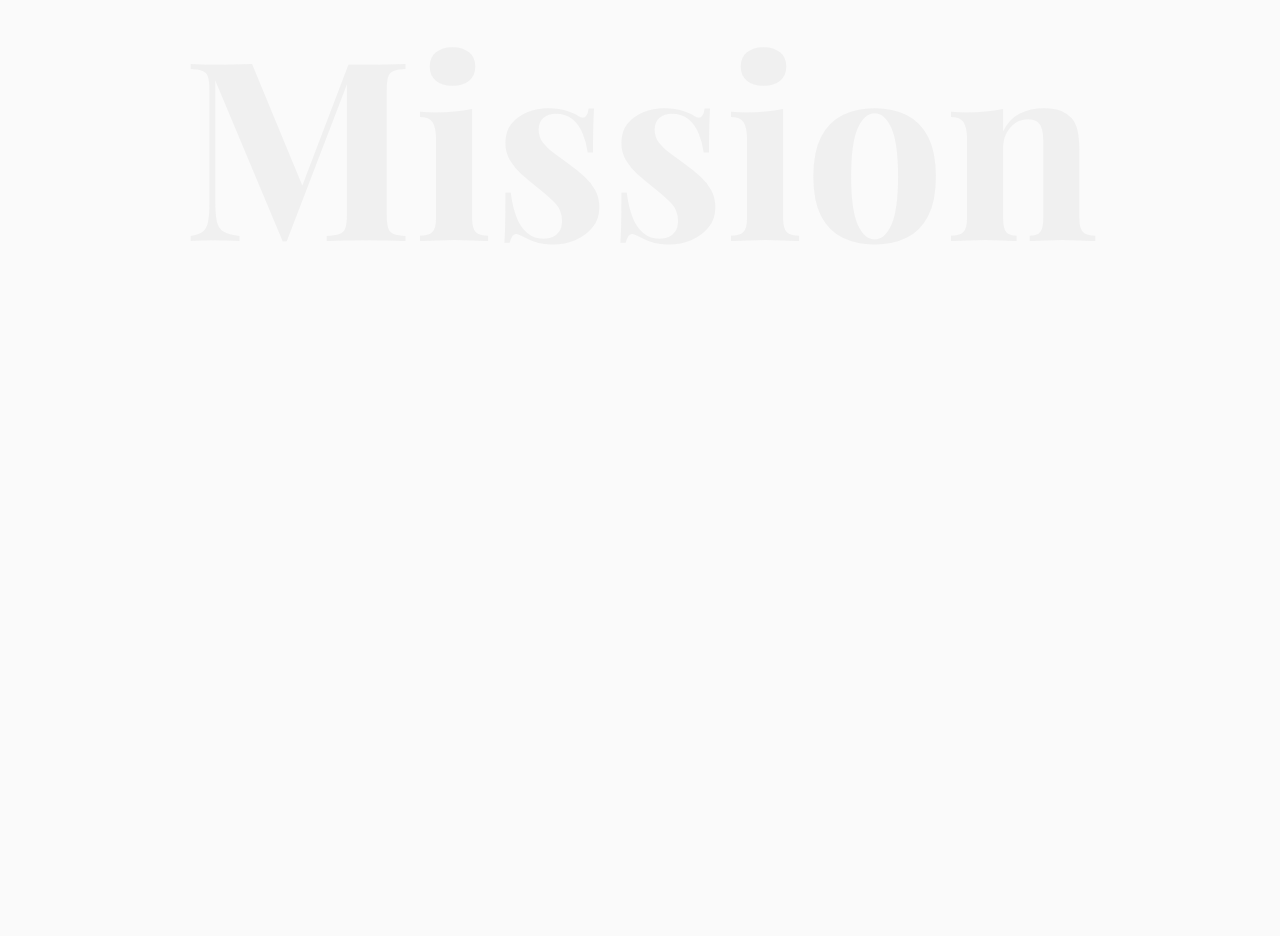
==== commit 3f35b138: "Modif affichage des missions" ====
--- a/about.html
+++ b/about.html
@@ -99,225 +99,40 @@
 	<div id="colorlib-page">
 		<header>
 			<div class="container">
-				<div class="row">
-					<div class="col-md-12">
-						<div class="colorlib-navbar-brand">
-							<a class="colorlib-logo" href="index.html"><span>No</span><span>ah</span></a>
+				<div class="container">
+					<div class="row text-center">
+						<h2 class="bold">Mission</h2>
+					</div>
+					<div class="row">
+						<div class="col-md-12 col-md-offset-0 text-center animate-box intro-heading">
+							<span>Mission</span>
+							<h2>Modification contenue des page</h2>
 						</div>
-						<a href="#" class="js-colorlib-nav-toggle colorlib-nav-toggle"><i></i></a>
 					</div>
-				</div>
-			</div>
-		</header>
-		<div id="colorlib-about">
-			<div class="container">
-				<div class="row text-center">
-					<h2 class="bold">About</h2>
-				</div>
-				<div class="row row-padded-bottom">
-					<div class="col-md-5 animate-box">
-						<img class="img-responsive about-img" src="images/about.jpg" alt="html5 bootstrap template by colorlib.com">
-					</div>
-					<div class="col-md-6 col-md-push-1 animate-box">
-						<div class="about-desc">
-							<h2><span>Noah</span><span>Henderson</span></h2>
-							<div class="desc">
-								<div class="rotate">
-									<h2 class="heading">About</h2>
-								</div>
-								<p>A small river named Duden <a href="#">flows by their place</a> and supplies it with the necessary regelialia. It is a paradisematic country, in which roasted parts of sentences fly into your mouth. Even the all-powerful Pointing has no control about the blind texts it is an almost unorthographic life.</p>
-								<p class="colorlib-social-icons">
-									<a href="#"><i class="icon-facebook4"></i></a>
-									<a href="#"><i class="icon-twitter3"></i></a>
-									<a href="#"><i class="icon-googleplus"></i></a>
-									<a href="#"><i class="icon-dribbble2"></i></a>
-								</p>
-								<p><a href="work.html" class="btn btn-primary btn-outline">View My Works</a></p>
+					<div class="row">
+						<div class="col-md-12">
+							<div class="rotate">
+								<h2 class="heading">Modification contenue des page </h2>
 							</div>
 						</div>
 					</div>
-				</div>
-				<div class="row">
-					<div class="col-md-4 animate-box">
-						<p>The Big Oxmox advised her not to do so, because there were thousands of bad Commas, wild Question Marks and devious Semikoli, but the Little Blind Text didn’t listen. She packed her seven versalia, put her initial into the belt and made herself on the way.</p>
-					</div>
-					<div class="col-md-4 animate-box">
-						<p>The Big Oxmox advised her not to do so, because there were thousands of bad Commas, wild Question Marks and devious Semikoli, but the Little Blind Text didn’t listen. She packed her seven versalia, put her initial into the belt and made herself on the way.</p>
-					</div>
-					<div class="col-md-4 animate-box">
-						<p>The Big Oxmox advised her not to do so, because there were thousands of bad Commas, wild Question Marks and devious Semikoli, but the Little Blind Text didn’t listen. She packed her seven versalia, put her initial into the belt and made herself on the way.</p>
-					</div>
-				</div>
-			</div>
-		</div>
-		<div id="colorlib-services">
-			<div class="container">
-				<div class="row text-center">
-					<h2 class="bold">Goals</h2>
-				</div>
-				<div class="row">
-					<div class="col-md-12">
-						<div class="services-flex">
-							<div class="one-third">
-								<div class="row">
-									<div class="col-md-12 col-md-offset-0 animate-box intro-heading">
-										<span>Target</span>
-										<h2>Goals</h2>
-										<p>A small river named Duden flows by their place and supplies it with the necessary regelialia. It is a paradisematic country, in which roasted parts of sentences fly into your mouth.</p>
-									</div>
-								</div>
-								<div class="row">
-									<div class="col-md-12">
-										<div class="rotate">
-											<h2 class="heading">Goals</h2>
-										</div>
-									</div>
-									<div class="col-md-12">
-										<div class="services animate-box">
-											<h3>1 - High Quality Theme</h3>
-											<p>Even the all-powerful Pointing has no control about the blind texts it is an almost unorthographic life One day however a small line of blind text by the name of Lorem Ipsum decided to leave for the far World of Grammar.</p>
-										</div>
-										<div class="services animate-box">
-											<h3>2 - Customer Satisfaction</h3>
-											<p>Even the all-powerful Pointing has no control about the blind texts it is an almost unorthographic life One day however a small line of blind text by the name of Lorem Ipsum decided to leave for the far World of Grammar.</p>
-										</div>
-										<div class="services animate-box">
-											<h3>3 - Well Mentained Sites</h3>
-											<p>Even the all-powerful Pointing has no control about the blind texts it is an almost unorthographic life One day however a small line of blind text by the name of Lorem Ipsum decided to leave for the far World of Grammar.</p>
+					<div class="row">
+						<div class="col-md-12">
+							<div class="work-entry animate-box">
+								</a>
+								<div class="col-md-8 col-md-offset-2">
+									<div class="desc">
+											<a href="images/Capture%20écran%20Stage2.png"><img src="images/Capture%20écran%20Stage2.png" class="img-fluid" style="width: 150%; margin-right:250px"></a>
 										</div>
 									</div>
 								</div>
 							</div>
-							<div class="one-forth services-img" style="background-image: url(images/services-img-1.jpg);">
-							</div>
 						</div>
 					</div>
-				</div>
 			</div>
-		</div>
+			</div>
+		</header>
 
-		<div id="colorlib-testimony">
-			<div class="container">
-				<div class="row text-center">
-					<h2 class="bold">Testimonies</h2>
-				</div>
-				<div class="row">
-					<div class="col-md-12 col-md-offset-0 text-center animate-box intro-heading">
-						<span>Testimonies</span>
-						<h2>Clients Says</h2>
-					</div>
-				</div>
-				<div class="row">
-					<div class="col-md-12">
-						<div class="rotate">
-							<h2 class="heading">Says</h2>
-						</div>
-					</div>
-				</div>
-				<div class="row animate-box">
-					<div class="owl-carousel">
-						<div class="item">
-							<div class="col-md-12 text-center">
-								<div class="testimony">
-									<blockquote>
-										<p>"A small river named Duden flows by their place and supplies it with the necessary regelialia.</p>
-										<span>" &mdash; George Brooks</span>
-									</blockquote>
-								</div>
-							</div>
-						</div>
-						<div class="item">
-							<div class="col-md-12 text-center">
-								<div class="testimony">
-									<blockquote>
-										<p>"Even the all-powerful Pointing has no control about the blind texts it is an almost unorthographic life One day however a small line of blind text by the name of Lorem Ipsum decided to leave for the far World of Grammar.</p>
-										<span>" &mdash; Daniel Foster</span>
-									</blockquote>
-								</div>
-							</div>
-						</div>
-						<div class="item">
-							<div class="col-md-12 text-center">
-								<div class="testimony">
-									<blockquote>
-										<p>"When she reached the first hills of the Italic Mountains, she had a last view back on the skyline of her hometown Bookmarksgrove</p>
-										<span>" &mdash; Liam Jenkins</span>
-									</blockquote>
-								</div>
-							</div>
-						</div>
-					</div>
-				</div>
-			</div>
-		</div>
-
-		<footer>
-			<div id="footer">
-				<div class="container">
-					<div class="row">
-						<div class="col-md-4 col-pb-sm">
-							<div class="row">
-								<div class="col-md-10">
-									<h2>Let's Talk</h2>
-									<p>A small river named Duden flows by their place and supplies.</p>
-									<p><a href="#">noah@info.com</a></p>
-									<p class="colorlib-social-icons">
-										<a href="#"><i class="icon-facebook4"></i></a>
-										<a href="#"><i class="icon-twitter3"></i></a>
-										<a href="#"><i class="icon-googleplus"></i></a>
-										<a href="#"><i class="icon-dribbble2"></i></a>
-									</p>
-								</div>
-							</div>
-						</div>
-						<div class="col-md-4 col-pb-sm">
-							<h2>Latest Blog</h2>
-							<div class="f-entry">
-								<a href="#" class="featured-img" style="background-image: url(images/img-1.jpg);"></a>
-								<div class="desc">
-									<span>February 15, 2018</span>
-									<h3><a href="#">Art Gallery in Japan</a></h3>
-								</div>
-							</div>
-							<div class="f-entry">
-								<a href="#" class="featured-img" style="background-image: url(images/img-2.jpg);"></a>
-								<div class="desc">
-									<span>February 9, 2018</span>
-									<h3><a href="#">A Japanese Constellation</a></h3>
-								</div>
-							</div>
-							<div class="f-entry">
-								<a href="#" class="featured-img" style="background-image: url(images/img-3.jpg);"></a>
-								<div class="desc">
-									<span>February 15, 2018</span>
-									<h3><a href="#">Road Trip</a></h3>
-								</div>
-							</div>
-						</div>
-						<div class="col-md-4 col-pb-sm">
-							<h2>Newsletter</h2>
-							<p>A small river named Duden flows by their place and supplies it with the necessary regelialia</p>
-							<div class="subscribe text-center">
-								<div class="form-group">
-									<input type="text" class="form-control text-center" placeholder="Enter Email address">
-									<input type="submit" value="Subscribe" class="btn btn-primary btn-custom">
-								</div>
-							</div>
-						</div>
-					</div>
-					<div class="row">
-						<div class="col-md-12 text-center">
-							<p>
-								&copy; <!-- Link back to Colorlib can't be removed. Template is licensed under CC BY 3.0. -->
-Copyright &copy;<script>document.write(new Date().getFullYear());</script> All rights reserved | This template is made with <i class="icon-heart4" aria-hidden="true"></i> by <a href="https://colorlib.com" target="_blank">Colorlib</a>
-<!-- Link back to Colorlib can't be removed. Template is licensed under CC BY 3.0. -->
-							</p>
-						</div>
-					</div>
-				</div>
-			</div>
-		</footer>
-	
 	</div>
 
 	<!-- jQuery -->
